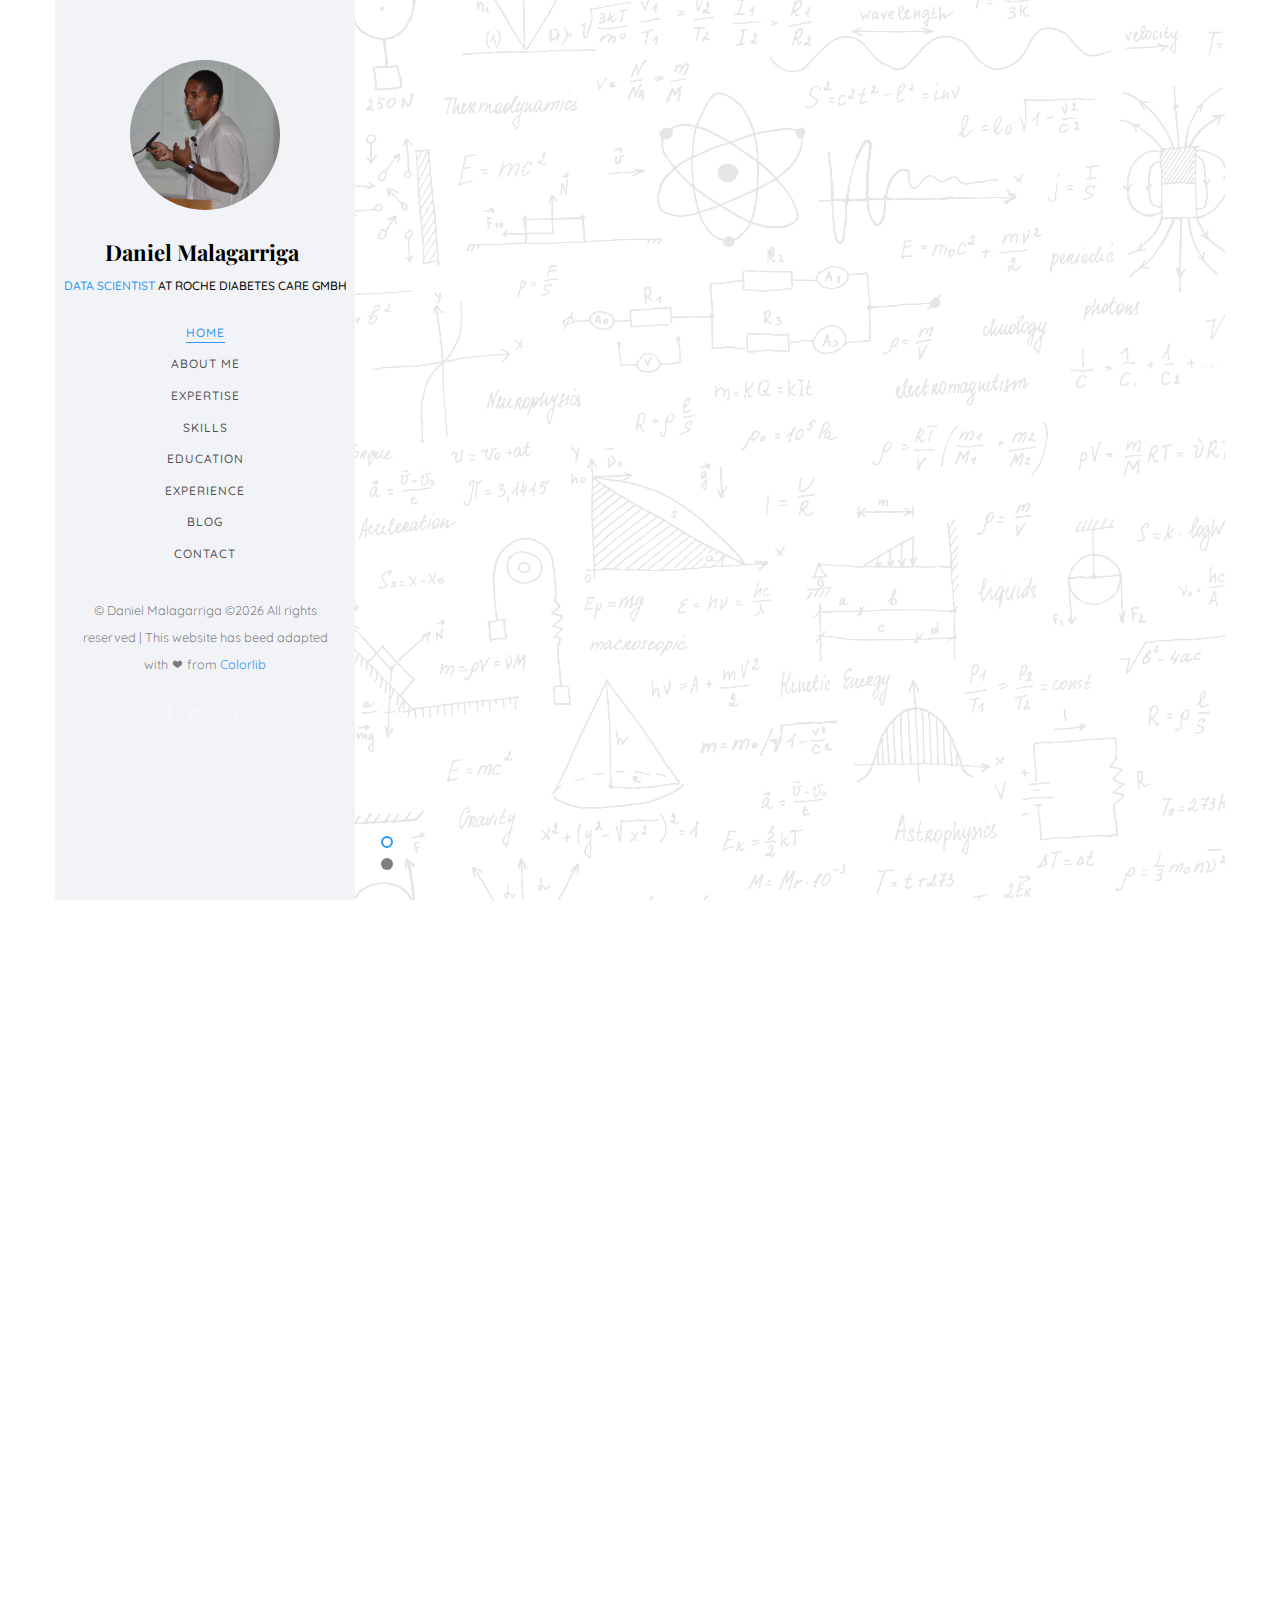
==== index.html @ f10dce26 "modified font size" ====
<!DOCTYPE HTML>
<html>
	<head>
	<meta charset="utf-8">
	<meta http-equiv="X-UA-Compatible" content="IE=edge">
	<title>Daniel Malagarriga's personal webpage</title>
	<meta name="viewport" content="width=device-width, initial-scale=1">
	<meta name="description" content="" />
	<meta name="keywords" content="" />
	<meta name="author" content="" />

  <!-- Facebook and Twitter integration -->
	<meta property="og:title" content=""/>
	<meta property="og:image" content=""/>
	<meta property="og:url" content=""/>
	<meta property="og:site_name" content=""/>
	<meta property="og:description" content=""/>
	<meta name="twitter:title" content="" />
	<meta name="twitter:image" content="" />
	<meta name="twitter:url" content="" />
	<meta name="twitter:card" content="" />

	<!-- Place favicon.ico and apple-touch-icon.png in the root directory -->
	<link rel="shortcut icon" href="favicon.ico">

	<link href="https://fonts.googleapis.com/css?family=Quicksand:300,400,500,700" rel="stylesheet">
	<link href="https://fonts.googleapis.com/css?family=Playfair+Display:400,400i,700" rel="stylesheet">
	
	<!-- Animate.css -->
	<link rel="stylesheet" href="css/animate.css">
	<!-- Icomoon Icon Fonts-->
	<link rel="stylesheet" href="css/icomoon.css">
	<!-- Bootstrap  -->
	<link rel="stylesheet" href="css/bootstrap.css">
	<!-- Flexslider  -->
	<link rel="stylesheet" href="css/flexslider.css">
	<!-- Flaticons  -->
	<link rel="stylesheet" href="fonts/flaticon/font/flaticon.css">
	<!-- Owl Carousel -->
	<link rel="stylesheet" href="css/owl.carousel.min.css">
	<link rel="stylesheet" href="css/owl.theme.default.min.css">
	<!-- Theme style  -->
	<link rel="stylesheet" href="css/style.css">

	<!-- Modernizr JS -->
	<script src="js/modernizr-2.6.2.min.js"></script>
	<!-- FOR IE9 below -->
	<!--[if lt IE 9]>
	<script src="js/respond.min.js"></script>
	<![endif]-->
	
	</head>
	<body>
	<div id="colorlib-page">
		<div class="container-wrap">
		<a href="#" class="js-colorlib-nav-toggle colorlib-nav-toggle" data-toggle="collapse" data-target="#navbar" aria-expanded="false" aria-controls="navbar"><i></i></a>
		<aside id="colorlib-aside" role="complementary" class="border js-fullheight">
			<div class="text-center">
				<div class="author-img" style="background-image: url(images/malagarriga3.jpeg);"></div>
				<h1 id="colorlib-logo"><a href="index.html">Daniel Malagarriga</a></h1>
				<span class="position"><a href="#">Data Scientist</a> at Roche Diabetes Care GmbH</span>
			</div>
			<nav id="colorlib-main-menu" role="navigation" class="navbar">
				<div id="navbar" class="collapse">
					<ul>
						<li class="active"><a href="#" data-nav-section="home">Home</a></li>
						<li><a href="#" data-nav-section="about">About me</a></li>
						<li><a href="#" data-nav-section="services">Expertise</a></li>
						<li><a href="#" data-nav-section="skills">Skills</a></li>
						<li><a href="#" data-nav-section="education">Education</a></li>
						<li><a href="#" data-nav-section="experience">Experience</a></li>
						<li><a href="#" data-nav-section="blog">Blog</a></li> 
						<li><a href="#" data-nav-section="contact">Contact</a></li>
					</ul>
				</div>
			</nav>

			<div class="colorlib-footer">
				<p><small>&copy; <!-- Link back to Colorlib can't be removed. Template is licensed under CC BY 3.0. -->
Daniel Malagarriga &copy;<script>document.write(new Date().getFullYear());</script> All rights reserved | This website has beed adapted with <i class="icon-heart" aria-hidden="true"></i> from <a href="https://colorlib.com" target="_blank">Colorlib</a>
<!-- Link back to Colorlib can't be removed. Template is licensed under CC BY 3.0.  </span> <span>Demo Images: <a href="https://unsplash.com/" target="_blank">Unsplash.com</a></span></small></p>-->
				<ul>
					<li><a href="#"><i class="icon-facebook2"></i></a></li>
					<li><a href="#"><i class="icon-twitter2"></i></a></li>
					<li><a href="#"><i class="icon-instagram"></i></a></li>
					<li><a href="#"><i class="icon-linkedin2"></i></a></li>
				</ul>
			</div>

		</aside>

		<div id="colorlib-main">
			<section id="colorlib-hero" class="js-fullheight" data-section="home">
				<div class="flexslider js-fullheight">
					<ul class="slides">
				   	<li style="background-image: url(images/background_formulas.png);">
				   		<div class="overlay"></div>
				   		<div class="container-fluid">
				   			<div class="row">
					   			<div class="col-md-6 col-md-offset-3 col-md-pull-3 col-sm-12 col-xs-12 js-fullheight slider-text">
					   				<div class="slider-text-inner js-fullheight">
					   					<div class="desc">
						   					<h1>Hi! <br>I'm Daniel Malagarriga</h1>
						   					<!-- <h2>100% html5 bootstrap templates Made by <a href="https://colorlib.com/" target="_blank">colorlib.com</a></h2> -->
											<!--	<p><a class="btn btn-primary btn-learn">Download CV <i class="icon-download4"></i></a></p> -->
											</div>
					   				</div>
					   			</div>
					   		</div>
				   		</div>
				   	</li>
				   	<li style="background-image: url(images/background_neural_network_2.png);">
				   		<div class="overlay"></div>
				   		<div class="container-fluid">
				   			<div class="row">
					   			<div class="col-md-6 col-md-offset-3 col-md-pull-3 col-sm-12 col-xs-12 js-fullheight slider-text">
					   				<div class="slider-text-inner">
					   					<div class="desc">
											   <h1>I am <br>a Data Scientist and Machine Learning researcher</h1>
												<!--<h2>100% html5 bootstrap templates Made by <a href="https://colorlib.com/" target="_blank">colorlib.com</a></h2> -->
												 <p><a class="btn btn-primary btn-learn" href="/cv/CV_Daniel_Malagarriga_11_2019.pdf" download> Download CV <i class="icon-download4"></i></a></p>
												<!-- <p><a class="btn btn-primary btn-learn">View Portfolio <i class="icon-briefcase3"></i></a></p> -->
											</div>
					   				</div>
					   			</div>
					   		</div>
				   		</div>
				   	</li>
				  	</ul>
			  	</div>
			</section>

			<section class="colorlib-about" data-section="about">
				<div class="colorlib-narrow-content">
					<div class="row">
						<div class="col-md-12">
							<div class="row row-bottom-padded-sm animate-box" data-animate-effect="fadeInLeft faster">
								<div class="col-md-12">
									<div class="about-desc">
										<span id ="about" name="about" class="heading-meta">About me</span>
										<h2 class="colorlib-heading">Who Am I?</h2>
										<p><strong>Hi!</strong> 
										<p>My primary interest lies at the cross-talk between computational neuroscience, artificial neural networks and machine learning.</p>
										<p>I am currently working as a Data Scientist at Roche Diabetes Care, where I design predictive analytics algorithms to anticipate the onset of diabetes related
										complications, such as chronic kidney disease, heart failure or diabetic rhetinopathy.
										
										<p>Before joining Roche I worked in the Artificial Intelligence lab in the research unit from Telefónica Innovation, called Alpha.
										There I developed algorithms for machine learning interpretability, with applications to image recognition, natural language processing or data mining.</p>
										<p>Prior to joining Telefónica, I was a member of the Neurophysics lab of Prof. Jordi Soriano in the physics department of the University of Barcelona.
										We conducted data analysis and modeling of neurodegenerative diseases, specifically the analysis of calcium fluorescence traces of induced Pluripotent Cells (iPSCs) 
										derived from patients suffering from Parkinson’s disease, and the simulation of the dynamics of pathologic neuronal cultures taking into account experimental evidence.</p>
									</div>
								</div>
							</div>
							<div class="row">
								<div class="col-md-3 animate-box" data-animate-effect="fadeInLeft faster">
									<div class="services color-1">
										<span class="icon2"><i class="icon-bulb"></i></span>
										<h3>Machine Learning</h3>
									</div>
								</div>
								<div class="col-md-3 animate-box" data-animate-effect="fadeInRight faster">
									<div class="services color-2">
										<span class="icon2"><i class="icon-eye"></i></span>
										<h3>Analytics</h3>
									</div>
								</div>
								<div class="col-md-3 animate-box" data-animate-effect="fadeInTop faster">
									<div class="services color-3">
										<span class="icon2"><i class="icon-data"></i></span>
										<h3>Big data</h3>
									</div>
								</div>
								<div class="col-md-3 animate-box" data-animate-effect="fadeInBottom faster">
									<div class="services color-4">
										<span class="icon2"><i class="icon-device-laptop"></i></span>
										<h3>Computer simulation</h3>
									</div>
								</div>
							</div>
					   <!-- <div class="row">
								<div class="col-md-12 animate-box" data-animate-effect="fadeInLeft">
									<div class="hire">
										<h2>I am happy to know you <br>that 300+ projects done sucessfully!</h2>
										<a href="#" class="btn-hire">Hire me</a>
									</div>
								</div>
							</div> -->
						</div>
					</div>
				</div>
			</section>


			
			<section class="colorlib-services" data-section="services">
				<div class="colorlib-narrow-content">
					<div class="row">
						<div class="col-md-6 col-md-offset-3 col-md-pull-3 animate-box" data-animate-effect="fadeInLeft faster">
							<span id="services" name="services" class="heading-meta" >What do I do?</span>
							<h2 class="colorlib-heading" >Here are some of my areas of expertise</h2>
						</div>
					</div>
					<div class="row row-pt-md">
						<div class="col-md-4 text-center animate-box">
							<div class="services color-1">
								<span class="icon">
									<i class="icon-calculator"></i>
								</span>
								<div class="desc">
									<h3>Maths</h3>
									<p>Strong math background thanks to my undergraduate and graduate studies in physics</p>
								</div>
							</div>
						</div>
						<div class="col-md-4 text-center animate-box">
							<div class="services color-2">
								<span class="icon">
									<i class="icon-bar-graph"></i>
								</span>
								<div class="desc">
									<h3>Physics</h3>
									<p>Strong physics background acquired during my undergraduate and graduate studies in physics</p>
								</div>
							</div>
						</div>
						<div class="col-md-4 text-center animate-box">
							<div class="services color-3">
								<span class="icon">
									<i class="icon-device-laptop"></i>
								</span>
								<div class="desc">
									<h3>Computer science and programming</h3>
									<p>Programming dexterity and knowledge of diverse programming languagues, ranging
										from Python to C/C++ through Javascript and Fortran.
									</p>
								</div>
							</div>
						</div>
						<div class="col-md-4 text-center animate-box">
							<div class="services color-4">
								<span class="icon">
									<i class="icon-layers2"></i>
								</span>
								<div class="desc">
									<h3>Complex systems</h3>
									<p>Background in complex systems thanks to the work conducted during PhD
										and early post-doc.
									</p>
								</div>
							</div>
						</div>
						<div class="col-md-4 text-center animate-box">
							<div class="services color-5">
								<span class="icon">
									<i class="icon-data"></i>
								</span>
								<div class="desc">
									<h3>Neuroscience</h3>
									<p>Advanced knowledge of neuroscience topics gained during my PhD studies </p>
								</div>
							</div>
						</div>
						<div class="col-md-4 text-center animate-box">
							<div class="services color-6">
								<span class="icon">
									<i class="icon-phone3"></i>
								</span>
								<div class="desc">
									<h3>Software development</h3>
									<p>Currently involved in software development at my company for product delivery</p>
								</div>
							</div>
						</div>
					</div>
				</div>
			</section>
			
			<!-- <div id="colorlib-counter" class="colorlib-counters" style="background-image: url(images/cover_bg_1.jpg);" data-stellar-background-ratio="0.5">
				<div class="overlay"></div>
				<div class="colorlib-narrow-content">
					<div class="row">
					</div>
					<div class="row">
						<div class="col-md-3 text-center animate-box">
							<span class="colorlib-counter js-counter" data-from="0" data-to="309" data-speed="5000" data-refresh-interval="50"></span>
							<span class="colorlib-counter-label">Cups of coffee</span>
						</div>
						<div class="col-md-3 text-center animate-box">
							<span class="colorlib-counter js-counter" data-from="0" data-to="356" data-speed="5000" data-refresh-interval="50"></span>
							<span class="colorlib-counter-label">Projects</span>
						</div>
						<div class="col-md-3 text-center animate-box">
							<span class="colorlib-counter js-counter" data-from="0" data-to="30" data-speed="5000" data-refresh-interval="50"></span>
							<span class="colorlib-counter-label">Clients</span>
						</div>
						<div class="col-md-3 text-center animate-box">
							<span class="colorlib-counter js-counter" data-from="0" data-to="10" data-speed="5000" data-refresh-interval="50"></span>
							<span class="colorlib-counter-label">Partners</span>
						</div>
					</div>
				</div>
			</div> -->

			<section class="colorlib-skills" data-section="skills">
				<div class="colorlib-narrow-content">
					<div class="row">
						<div class="col-md-6 col-md-offset-3 col-md-pull-3 animate-box" data-animate-effect="fadeInLeft">
							<span id="skills" name="skills" class="heading-meta">My Specialty</span>
							<h2 class="colorlib-heading animate-box">My Skills</h2>
						</div>
					</div>
					<div class="row">
						<div class="col-md-12 animate-box" data-animate-effect="fadeInLeft">
							<p>Here you can find a brief self-assessment of skills quality and strength. 
								Please note this has not been scientifically proven!</p>
						</div>
						<div class="col-md-6 animate-box" data-animate-effect="fadeInLeft">
							<p padding: 0 7em 2em 0><strong>Programing skills</strong></p>
							<div class="progress-wrap">
								<h3>Python</h3>
								<div class="progress">
								 	<div class="progress-bar color-1" role="progressbar" aria-valuenow="90"
								  	aria-valuemin="0" aria-valuemax="100" style="width:90%">
								    <span>90%</span>
								  	</div>
								</div>
							</div>
						</div>
						<p padding: 0 7em 2em 0><strong>Soft skills</strong></p>
						<div class="col-md-6 animate-box" data-animate-effect="fadeInRight">
							<div class="progress-wrap">
								<h3>Organizational skills</h3>
								<div class="progress">
								 	<div class="progress-bar color-2" role="progressbar" aria-valuenow="95"
								  	aria-valuemin="0" aria-valuemax="100" style="width:95%">
								    <span>95%</span>
								  	</div>
								</div>
							</div>
						</div>
						<div class="col-md-6 animate-box" data-animate-effect="fadeInLeft">
							<div class="progress-wrap">
								<h3>UNIX</h3>
								<div class="progress">
								 	<div class="progress-bar color-3" role="progressbar" aria-valuenow="85"
								  	aria-valuemin="0" aria-valuemax="100" style="width:85%">
								    <span>85%</span>
								  	</div>
								</div>
							</div>
						</div>
						
						<div class="col-md-6 animate-box" data-animate-effect="fadeInRight">
							<div class="progress-wrap">
								<h3>Communication skills</h3>
								<div class="progress">
								 	<div class="progress-bar color-4" role="progressbar" aria-valuenow="90"
								  	aria-valuemin="0" aria-valuemax="100" style="width:90%">
								    <span>90%</span>
								  	</div>
								</div>
							</div>
						</div>
						<div class="col-md-6 animate-box" data-animate-effect="fadeInLeft">
							<div class="progress-wrap">
								<h3>C/C++</h3>
								<div class="progress">
								 	<div class="progress-bar color-5" role="progressbar" aria-valuenow="70"
								  	aria-valuemin="0" aria-valuemax="100" style="width:70%">
								    <span>70%</span>
								  	</div>
								</div>
							</div>
						</div>
						<div class="col-md-6 animate-box" data-animate-effect="fadeInRight">
							<div class="progress-wrap">
								<h3>Creative thinking</h3>
								<div class="progress">
								 	<div class="progress-bar color-6" role="progressbar" aria-valuenow="80"
								  	aria-valuemin="0" aria-valuemax="100" style="width:80%">
								    <span>80%</span>
								  	</div>
								</div>
							</div>
						</div>
						<div class="col-md-6 animate-box" data-animate-effect="fadeInLeft">
								<div class="progress-wrap">
									<h3>HTML/CSS</h3>
									<div class="progress">
										 <div class="progress-bar color-7" role="progressbar" aria-valuenow="50"
										  aria-valuemin="0" aria-valuemax="100" style="width:50%">
										<span>50%</span>
										</div>
									</div>
								</div>
						</div>
						<div class="col-md-6 animate-box" data-animate-effect="fadeInRight">
								<div class="progress-wrap">
									<h3>Teamwork</h3>
									<div class="progress">
										 <div class="progress-bar color-8" role="progressbar" aria-valuenow="80"
										  aria-valuemin="0" aria-valuemax="100" style="width:80%">
										<span>80%</span>
										  </div>
									</div>
								</div>
						</div>
					</div>
				</div>
			</section>

			<section class="colorlib-education" data-section="education">
				<div class="colorlib-narrow-content">
					<div class="row">
						<div class="col-md-6 col-md-offset-3 col-md-pull-3 animate-box" data-animate-effect="fadeInLeft">
							<span id="education" name="education" class="heading-meta">Education</span>
							<h2 class="colorlib-heading animate-box">Education</h2>
						</div>
					</div>
					<div class="row">
						<div class="col-md-12 animate-box" data-animate-effect="fadeInLeft">
							<div class="fancy-collapse-panel">
								<div class="panel-group" id="accordion" role="tablist" aria-multiselectable="true">
									<div class="panel panel-default">
									    <div class="panel-heading" role="tab" id="headingOne">
									        <h4 class="panel-title">
									            <a data-toggle="collapse" data-parent="#accordion" href="#collapseOne" aria-expanded="true" aria-controls="collapseOne">PhD in Computational and Applied Physics (2017, UPC)
									            </a>
									        </h4>
									    </div>
									    <div id="collapseOne" class="panel-collapse collapse in" role="tabpanel" aria-labelledby="headingOne">
									         <div class="panel-body">
									            <div class="row">
										      		<div class="col-md-6">
										      			<p>Degree obtained from the <em>Universitat Politècnica de Catalunya.BarcelonaTech.</em> Specialised in computational neuroscience, neural networks, network science and complex systems. Studied the computational
															properties of collective neuronal oscillations emerging from large scale neuronal networks at different scales.
														  </p>
										      		</div>
										      		<div class="col-md-6">
										      			<p>Used several computational techniques and programming languages. Conducted large scale simulations using
															  <strong>Fortran</strong> and <strong>C/C++</strong>, and the analysis of large amounts of resulting data.
														</p>
										      		</div>
										      	</div>
									         </div>
									    </div>
									</div>
									<div class="panel panel-default">
									    <div class="panel-heading" role="tab" id="headingTwo">
									        <h4 class="panel-title">
									            <a class="collapsed" data-toggle="collapse" data-parent="#accordion" href="#collapseTwo" aria-expanded="false" aria-controls="collapseTwo">MSc in Secondary school teaching (2017, VIU)
									            </a>
									        </h4>
									    </div>
									    <div id="collapseTwo" class="panel-collapse collapse" role="tabpanel" aria-labelledby="headingTwo">
									        <div class="panel-body">
												<p>Degree obtained from the <em>Valencia International University.</em> Specialised in secondary school teaching (physics and chemistry). Practical sessions in a secondary school, teaching physics, maths and chemistry to students with ages comprised
													between 12 to 18 years old.
												</p>
									            <!-- <p>Far far away, behind the word <strong>mountains</strong>, far from the countries Vokalia and Consonantia, there live the blind texts. Separated they live in Bookmarksgrove right at the coast of the Semantics, a large language ocean.</p>
													<ul>
														<li>Separated they live in Bookmarksgrove right</li>
														<li>Separated they live in Bookmarksgrove right</li>
													</ul>-->
									        </div>
									    </div>
									</div>
									<div class="panel panel-default">
									    <div class="panel-heading" role="tab" id="headingThree">
									        <h4 class="panel-title">
									            <a class="collapsed" data-toggle="collapse" data-parent="#accordion" href="#collapseThree" aria-expanded="false" aria-controls="collapseThree">MSc in Biophysics (2011, UB)
									            </a>
									        </h4>
									    </div>
									    <div id="collapseThree" class="panel-collapse collapse" role="tabpanel" aria-labelledby="headingThree">
									        <div class="panel-body">
												<p>Degree obtained from the <em>Universitat de Barcelona.</em> Specialised in computational neuroscience and computer simulations.
												Conducted experiments in the laboratory of Prof. Jordi Soriano on neuronal cultures grown from rat embryos. Studied the effects of 
											electrical stimulation on the patterns of activation of the cultured neuronal networks.</p>	
									        </div>
									    </div>
									</div>
									<!--<div class="panel panel-default">
									    <div class="panel-heading" role="tab" id="headingFive">
									        <h4 class="panel-title">
									            <a class="collapsed" data-toggle="collapse" data-parent="#accordion" href="#collapseFive" aria-expanded="false" aria-controls="collapseFive">High School Secondary Education
									            </a>
									        </h4>
									    </div>
									    <div id="collapseFive" class="panel-collapse collapse" role="tabpanel" aria-labelledby="headingFive">
									        <div class="panel-body">
									            <p>Far far away, behind the word <strong>mountains</strong>, far from the countries Vokalia and Consonantia, there live the blind texts. Separated they live in Bookmarksgrove right at the coast of the Semantics, a large language ocean.</p>	
									        </div>
									    </div>
									</div> -->
									<div class="panel panel-default">
									    <div class="panel-heading" role="tab" id="headingFour">
									        <h4 class="panel-title">
									            <a class="collapsed" data-toggle="collapse" data-parent="#accordion" href="#collapseFour" aria-expanded="false" aria-controls="collapseFour">BSc in Physics (2010, UAB)
									            </a>
									        </h4>
									    </div>
									    <div id="collapseFour" class="panel-collapse collapse" role="tabpanel" aria-labelledby="headingFour">
									        <div class="panel-body">
												<p>Degree obtained from the <em>Universitat Autònoma de Barcelona.</em> Specialised in theoretical physics (quantum physics and biophysics). Bachelor's thesis on the role of 
												astrocytes and myelin on the signal transmission properties along the axons of cortical neurons.</p>	
									        </div>
									    </div>
									</div>

								
								</div>
							</div>
						</div>
					</div>
				</div>
			</section>

			<section class="colorlib-experience" data-section="experience">
				<div class="colorlib-narrow-content">
					<div class="row">
						<div class="col-md-6 col-md-offset-3 col-md-pull-3 animate-box" data-animate-effect="fadeInLeft faster">
							<span id="experience" name="experience" class="heading-meta">Experience</span>
							<h2 class="colorlib-heading animate-box">Work Experience</h2>
						</div>
					</div>
					<div class="row">
						<div class="col-md-12">
				         <div class="timeline-centered">

							<article class="timeline-entry animate-box" data-animate-effect="fadeInLeft faster">
					            <div class="timeline-entry-inner">

					               <div class="timeline-icon color-4">
					                  <i class="icon-pen2"></i>
					               </div>
								   
					               <div class="timeline-label">
									<h2><a href="#">Data Scientist</a> <span>2020-Now</span></h2>
									<p>Implementation of predictive analytics algorithms as a tool for prognosis of diabetes related complications<b>Tools used</b>; Python: Keras, Tensorflow, sklearn, Numpy, scipy, Pandas, Flask. AWS. Git.</p>
								 </div>
					            </div>
					         </article>

					         <article class="timeline-entry animate-box" data-animate-effect="fadeInLeft faster">
					            <div class="timeline-entry-inner">

					               <div class="timeline-icon color-1">
					                  <i class="icon-pen2"></i>
					               </div>
								   
					               <div class="timeline-label">
					                  <h2><a href="#">Machine learning researcher</a> <span>2018-2020</span></h2>
					                  <p>Research on machine learning interpretability applied to computer vision, NLP and tabular data. Development of interpretable recommender sys- tems based on matrix factorization. 
										  Data analysis and visualization through the creation of interactive dashboards. <b>Tools used</b>; Python: Pytorch, Tensorflow, sklearn, Numpy, scipy, Pandas, Flask. AWS. Spark. Git.</p>
					               </div>
					            </div>
					         </article>


					         <article class="timeline-entry animate-box" data-animate-effect="fadeInRight faster">
					            <div class="timeline-entry-inner">
					               <div class="timeline-icon color-2">
					                  <i class="icon-pen2"></i>
					               </div>
					               <div class="timeline-label">
					               	<h2><a href="#">PostDoc at the University of Barcelona (Barcelona)</a> <span>2017-2018</span></h2>
					                  <p>Data analysis of the activity of induced Pluripotent Stem Cells (iPSC) de- rived from Parkinson’s disease affected patients. Large scale simulations of neuronal networks.
											<b>Tools used</b>; Matlab, Python (sklearn, Numpy, scipy, Pandas), UNIX (Bash), C/C++.</p>
					               </div>
					            </div>
					         </article>

					         <article class="timeline-entry animate-box" data-animate-effect="fadeInLeft faster">
					            <div class="timeline-entry-inner">
					               <div class="timeline-icon color-3">
					                  <i class="icon-pen2"></i>
					               </div>
					               <div class="timeline-label">
					               	<h2><a href="#">PostDoc at the Center for Genomic Regulation (PRBB, Barcelona)</a> <span>2016-2017</span></h2>
					                  <p>Agent-based modelling of Drosophila larvae chemotaxis. Data analysis or larval chemotaxis. Simulations of larval behaviour. 
										  Robotics (kilobots) and swarm behaviour (in collab. w. Dr. James Sharpe’s lab at CRG). <b>Tools used</b>; Matlab, Python (Numpy, scipy,).
										</p>
					               </div>
					            </div>
					         </article>

					         <article class="timeline-entry animate-box" data-animate-effect="fadeInTop faster">
					            <div class="timeline-entry-inner">
					               <div class="timeline-icon color-4">
					                  <i class="icon-pen2"></i>
					               </div>
					               <div class="timeline-label">
					               	<h2><a href="#">Physics Lecturer</a> <span>2011-2015</span></h2>
					                  <p>Organization of the physics laboratory lectures for undergraduate students in Industrial and Aerospace engineering. Problem solving instruction. Exam surveillance and correction.</p>
					               </div>
					            </div>
					         </article>
							<!--
					         <article class="timeline-entry animate-box" data-animate-effect="fadeInLeft">
					            <div class="timeline-entry-inner">
					               <div class="timeline-icon color-5">
					                  <i class="icon-pen2"></i>
					               </div>
					               <div class="timeline-label">
					               	<h2><a href="#">UI/UX Designer at Envato</a> <span>2017-2018</span></h2>
					                  <p>Even the all-powerful Pointing has no control about the blind texts it is an almost unorthographic life One day however a small line of blind text by the name of Lorem Ipsum decided to leave for the far World of Grammar.</p>
					               </div>
					            </div>
					         </article>
							-->
					         <article class="timeline-entry begin animate-box" data-animate-effect="fadeInBottom faster">
					            <div class="timeline-entry-inner">
					               <div class="timeline-icon color-none">
					               </div>
					            </div>
					         </article>
					      </div>
					   </div>
				   </div>
				</div>
			</section>
			<!--
			<section class="colorlib-work" data-section="work">
				<div class="colorlib-narrow-content">
					<div class="row">
						<div class="col-md-6 col-md-offset-3 col-md-pull-3 animate-box" data-animate-effect="fadeInLeft">
							<span class="heading-meta">My Work</span>
							<h2 class="colorlib-heading animate-box">Recent Work</h2>
						</div>
					</div>
					<div class="row row-bottom-padded-sm animate-box" data-animate-effect="fadeInLeft">
						<div class="col-md-12">
							<p class="work-menu"><span><a href="#" class="active">Graphic Design</a></span> <span><a href="#">Web Design</a></span> <span><a href="#">Software</a></span> <span><a href="#">Apps</a></span></p>
						</div>
					</div>
					<div class="row">
						<div class="col-md-6 animate-box" data-animate-effect="fadeInLeft">
							<div class="project" style="background-image: url(images/img-1.jpg);">
								<div class="desc">
									<div class="con">
										<h3><a href="work.html">Work 01</a></h3>
										<span>Website</span>
										<p class="icon">
											<span><a href="#"><i class="icon-share3"></i></a></span>
											<span><a href="#"><i class="icon-eye"></i> 100</a></span>
											<span><a href="#"><i class="icon-heart"></i> 49</a></span>
										</p>
									</div>
								</div>
							</div>
						</div>
						<div class="col-md-6 animate-box" data-animate-effect="fadeInRight">
							<div class="project" style="background-image: url(images/img-2.jpg);">
								<div class="desc">
									<div class="con">
										<h3><a href="work.html">Work 02</a></h3>
										<span>Animation</span>
										<p class="icon">
											<span><a href="#"><i class="icon-share3"></i></a></span>
											<span><a href="#"><i class="icon-eye"></i> 100</a></span>
											<span><a href="#"><i class="icon-heart"></i> 49</a></span>
										</p>
									</div>
								</div>
							</div>
						</div>
						<div class="col-md-6 animate-box" data-animate-effect="fadeInTop">
							<div class="project" style="background-image: url(images/img-3.jpg);">
								<div class="desc">
									<div class="con">
										<h3><a href="work.html">Work 03</a></h3>
										<span>Illustration</span>
										<p class="icon">
											<span><a href="#"><i class="icon-share3"></i></a></span>
											<span><a href="#"><i class="icon-eye"></i> 100</a></span>
											<span><a href="#"><i class="icon-heart"></i> 49</a></span>
										</p>
									</div>
								</div>
							</div>
						</div>
						<div class="col-md-6 animate-box" data-animate-effect="fadeInBottom">
							<div class="project" style="background-image: url(images/img-4.jpg);">
								<div class="desc">
									<div class="con">
										<h3><a href="work.html">Work 04</a></h3>
										<span>Application</span>
										<p class="icon">
											<span><a href="#"><i class="icon-share3"></i></a></span>
											<span><a href="#"><i class="icon-eye"></i> 100</a></span>
											<span><a href="#"><i class="icon-heart"></i> 49</a></span>
										</p>
									</div>
								</div>
							</div>
						</div>
						<div class="col-md-6 animate-box" data-animate-effect="fadeInLeft">
							<div class="project" style="background-image: url(images/img-5.jpg);">
								<div class="desc">
									<div class="con">
										<h3><a href="work.html">Work 05</a></h3>
										<span>Graphic, Logo</span>
										<p class="icon">
											<span><a href="#"><i class="icon-share3"></i></a></span>
											<span><a href="#"><i class="icon-eye"></i> 100</a></span>
											<span><a href="#"><i class="icon-heart"></i> 49</a></span>
										</p>
									</div>
								</div>
							</div>
						</div>
						<div class="col-md-6 animate-box" data-animate-effect="fadeInRight">
							<div class="project" style="background-image: url(images/img-6.jpg);">
								<div class="desc">
									<div class="con">
										<h3><a href="work.html">Work 06</a></h3>
										<span>Web Design</span>
										<p class="icon">
											<span><a href="#"><i class="icon-share3"></i></a></span>
											<span><a href="#"><i class="icon-eye"></i> 100</a></span>
											<span><a href="#"><i class="icon-heart"></i> 49</a></span>
										</p>
									</div>
								</div>
							</div>
						</div>
					</div>
					<div class="row">
						<div class="col-md-12 animate-box">
							<p><a href="#" class="btn btn-primary btn-lg btn-load-more">Load more <i class="icon-reload"></i></a></p>
						</div>
					</div>
				</div>
			</section>
			-->
			
			<section class="colorlib-blog" data-section="blog">
				<div class="colorlib-narrow-content">
					<div class="row">
						<div class="col-md-6 col-md-offset-3 col-md-pull-3 animate-box" data-animate-effect="fadeInLeft faster">
							<span id="blog" name="blog" class="heading-meta">Read</span>
							<h2 class="colorlib-heading">Recent Blog</h2>
						</div>
					</div>
			
					<div class="row">
						<div class="col-md-4 col-sm-6 animate-box" data-animate-effect="fadeInLeft faster">
							<div class="blog-entry">
								<a href="blogs/blog.html" class="blog-img"><img src="images/blog-1.jpg" class="img-responsive" alt="HTML5 Bootstrap Template by colorlib.com"></a>
								<div class="desc">
									<span><small>January 15, 2021 </small> | <small> Machine Learning </small> | <small> <i class="icon-bubble3"></i> 4</small></span>
									<h3><a href="blogs/blog.html">Machine Learning Part 1: What Is Machine Learing?</a></h3>
									<p>In this short note I try to explain what Machine Learning is and what are the most important types of it.</p>
								</div>
							</div>
						</div>
					</div>
				</section>
				<!--
						<div class="col-md-4 col-sm-6 animate-box" data-animate-effect="fadeInRight">
							<div class="blog-entry">
								<a href="blog.html" class="blog-img"><img src="images/blog-2.jpg" class="img-responsive" alt="HTML5 Bootstrap Template by colorlib.com"></a>
								<div class="desc">
									<span><small>April 14, 2018 </small> | <small> Web Design </small> | <small> <i class="icon-bubble3"></i> 4</small></span>
									<h3><a href="blog.html">Wordpress for a Beginner</a></h3>
									<p>Separated they live in Bookmarksgrove right at the coast of the Semantics, a large language ocean.</p>
								</div>
							</div>
						</div>
						<div class="col-md-4 col-sm-6 animate-box" data-animate-effect="fadeInLeft">
							<div class="blog-entry">
								<a href="blog.html" class="blog-img"><img src="images/blog-3.jpg" class="img-responsive" alt="HTML5 Bootstrap Template by colorlib.com"></a>
								<div class="desc">
									<span><small>April 14, 2018 </small> | <small> Inspiration </small> | <small> <i class="icon-bubble3"></i> 4</small></span>
									<h3><a href="blog.html">Make website from scratch</a></h3>
									<p>Separated they live in Bookmarksgrove right at the coast of the Semantics, a large language ocean.</p>
								</div>
							</div>
						</div>
					</div>
					<div class="row">
						<div class="col-md-12 animate-box">
							<p><a href="#" class="btn btn-primary btn-lg btn-load-more">Load more <i class="icon-reload"></i></a></p>
						</div>
					</div>
				</div>
			</section>
			-->
			<section class="colorlib-contact" data-section="contact">
				<div class="colorlib-narrow-content">
					<div class="row">
						<div class="col-md-6 col-md-offset-3 col-md-pull-3 animate-box" data-animate-effect="fadeInLeft faster">
							<span id="contact" name="contact" class="heading-meta">Get in Touch</span>
							<h2 class="colorlib-heading">Contact</h2>
						</div>
					</div>
					<div class="row">
						<div class="col-md-5">
							<div class="colorlib-feature colorlib-feature-sm animate-box" data-animate-effect="fadeInLeft faster">
								<div class="colorlib-icon">
									<i class="icon-globe-outline"></i>
								</div>
								<div class="colorlib-text">
									<p><a href="mailto: daniel.malagarriga@upc.edu">daniel.malagarriga@upc.edu</a></p>
								</div>
							</div>

							<div class="colorlib-feature colorlib-feature-sm animate-box" data-animate-effect="fadeInLeft faster">
								<div class="colorlib-icon">
									<i class="icon-map"></i>
								</div>
								<div class="colorlib-text">
									<p>Pl. Ernest Lluch i Martin, 12th Floor, 08019 Barcelona, Spain</p>
									
								</div>
							</div>

							<div class="colorlib-feature colorlib-feature-sm animate-box" data-animate-effect="fadeInLeft faster">
								<div class="colorlib-icon">
									<i class="icon-phone"></i>
								</div>
								<div class="colorlib-text">
									<p><a href="tel://">+34 676 27 42 58</a></p>
								</div>
							</div>
						</div>
						<!--
						<div class="col-md-7 col-md-push-1">
							<div class="row">
								<div class="col-md-10 col-md-offset-1 col-md-pull-1 animate-box" data-animate-effect="fadeInRight">
									<form action="/my-handling-form-page" method="post">
										<div class="form-group">
											<input type="text" class="form-control" placeholder="Name">
										</div>
										<div class="form-group">
											<input type="text" class="form-control" placeholder="Email">
										</div>
										<div class="form-group">
											<input type="text" class="form-control" placeholder="Subject">
										</div>
										<div class="form-group">
											<textarea name="" id="message" cols="30" rows="7" class="form-control" placeholder="Message"></textarea>
										</div>
										<div class="form-group">
											<input type="submit" class="btn btn-primary btn-send-message" value="Send Message">
										</div>
									</form>
								</div>
								
							</div>
						</div>-->
					</div>
				</div>
			</section>

		</div><!-- end:colorlib-main -->
	</div><!-- end:container-wrap -->
	</div><!-- end:colorlib-page -->

	<!-- jQuery -->
	<script src="js/jquery.min.js"></script>
	<!-- jQuery Easing -->
	<script src="js/jquery.easing.1.3.js"></script>
	<!-- Bootstrap -->
	<script src="js/bootstrap.min.js"></script>
	<!-- Waypoints -->
	<script src="js/jquery.waypoints.min.js"></script>
	<!-- Flexslider -->
	<script src="js/jquery.flexslider-min.js"></script>
	<!-- Owl carousel -->
	<script src="js/owl.carousel.min.js"></script>
	<!-- Counters -->
	<script src="js/jquery.countTo.js"></script>
	
	
	<!-- MAIN JS -->
	<script src="js/main.js"></script>

	</body>
</html>
---- css/icomoon.css ----
@font-face {
  font-family: 'icomoon';
  src:  url('fonts/icomoon.eot?6py85u');
  src:  url('fonts/icomoon.eot?6py85u#iefix') format('embedded-opentype'),
    url('fonts/icomoon.ttf?6py85u') format('truetype'),
    url('fonts/icomoon.woff?6py85u') format('woff'),
    url('fonts/icomoon.svg?6py85u#icomoon') format('svg');
  font-weight: normal;
  font-style: normal;
}

[class^="icon-"], [class*=" icon-"] {
  /* use !important to prevent issues with browser extensions that change fonts */
  font-family: 'icomoon' !important;
  speak: none;
  font-style: normal;
  font-weight: normal;
  font-variant: normal;
  text-transform: none;
  line-height: 1;

  /* Better Font Rendering =========== */
  -webkit-font-smoothing: antialiased;
  -moz-osx-font-smoothing: grayscale;
}

.icon-times:before {
  content: "\e930";
}
.icon-tick:before {
  content: "\e931";
}
.icon-plus:before {
  content: "\e932";
}
.icon-minus:before {
  content: "\e933";
}
.icon-equals:before {
  content: "\e934";
}
.icon-divide:before {
  content: "\e935";
}
.icon-chevron-right:before {
  content: "\e936";
}
.icon-chevron-left:before {
  content: "\e937";
}
.icon-arrow-right-thick:before {
  content: "\e938";
}
.icon-arrow-left-thick:before {
  content: "\e939";
}
.icon-th-small:before {
  content: "\e93a";
}
.icon-th-menu:before {
  content: "\e93b";
}
.icon-th-list:before {
  content: "\e93c";
}
.icon-th-large:before {
  content: "\e93d";
}
.icon-home:before {
  content: "\e93e";
}
.icon-arrow-forward:before {
  content: "\e93f";
}
.icon-arrow-back:before {
  content: "\e940";
}
.icon-rss:before {
  content: "\e941";
}
.icon-location:before {
  content: "\e942";
}
.icon-link:before {
  content: "\e943";
}
.icon-image:before {
  content: "\e944";
}
.icon-arrow-up-thick:before {
  content: "\e945";
}
.icon-arrow-down-thick:before {
  content: "\e946";
}
.icon-starburst:before {
  content: "\e947";
}
.icon-starburst-outline:before {
  content: "\e948";
}
.icon-star3:before {
  content: "\e949";
}
.icon-flow-children:before {
  content: "\e94a";
}
.icon-export:before {
  content: "\e94b";
}
.icon-delete2:before {
  content: "\e94c";
}
.icon-delete-outline:before {
  content: "\e94d";
}
.icon-cloud-storage:before {
  content: "\e94e";
}
.icon-wi-fi:before {
  content: "\e94f";
}
.icon-heart:before {
  content: "\e950";
}
.icon-flash:before {
  content: "\e951";
}
.icon-cancel:before {
  content: "\e952";
}
.icon-backspace:before {
  content: "\e953";
}
.icon-attachment:before {
  content: "\e954";
}
.icon-arrow-move:before {
  content: "\e955";
}
.icon-warning:before {
  content: "\e956";
}
.icon-user:before {
  content: "\e957";
}
.icon-radar:before {
  content: "\e958";
}
.icon-lock-open:before {
  content: "\e959";
}
.icon-lock-closed:before {
  content: "\e95a";
}
.icon-location-arrow:before {
  content: "\e95b";
}
.icon-info:before {
  content: "\e95c";
}
.icon-user-delete:before {
  content: "\e95d";
}
.icon-user-add:before {
  content: "\e95e";
}
.icon-media-pause:before {
  content: "\e95f";
}
.icon-group:before {
  content: "\e960";
}
.icon-chart-pie:before {
  content: "\e961";
}
.icon-chart-line:before {
  content: "\e962";
}
.icon-chart-bar:before {
  content: "\e963";
}
.icon-chart-area:before {
  content: "\e964";
}
.icon-video:before {
  content: "\e965";
}
.icon-point-of-interest:before {
  content: "\e966";
}
.icon-infinity:before {
  content: "\e967";
}
.icon-globe:before {
  content: "\e968";
}
.icon-eye:before {
  content: "\e969";
}
.icon-cog:before {
  content: "\e96a";
}
.icon-camera:before {
  content: "\e96b";
}
.icon-upload:before {
  content: "\e96c";
}
.icon-scissors:before {
  content: "\e96d";
}
.icon-refresh:before {
  content: "\e96e";
}
.icon-pin:before {
  content: "\e96f";
}
.icon-key:before {
  content: "\e970";
}
.icon-info-large:before {
  content: "\e971";
}
.icon-eject:before {
  content: "\e972";
}
.icon-download:before {
  content: "\e973";
}
.icon-zoom:before {
  content: "\e974";
}
.icon-zoom-out:before {
  content: "\e975";
}
.icon-zoom-in:before {
  content: "\e976";
}
.icon-sort-numerically:before {
  content: "\e977";
}
.icon-sort-alphabetically:before {
  content: "\e978";
}
.icon-input-checked:before {
  content: "\e979";
}
.icon-calender:before {
  content: "\e97a";
}
.icon-world2:before {
  content: "\e97b";
}
.icon-notes:before {
  content: "\e97c";
}
.icon-code:before {
  content: "\e97d";
}
.icon-arrow-sync:before {
  content: "\e97e";
}
.icon-arrow-shuffle:before {
  content: "\e97f";
}
.icon-arrow-repeat:before {
  content: "\e980";
}
.icon-arrow-minimise:before {
  content: "\e981";
}
.icon-arrow-maximise:before {
  content: "\e982";
}
.icon-arrow-loop:before {
  content: "\e983";
}
.icon-anchor:before {
  content: "\e984";
}
.icon-spanner:before {
  content: "\e985";
}
.icon-puzzle:before {
  content: "\e986";
}
.icon-power:before {
  content: "\e987";
}
.icon-plane:before {
  content: "\e988";
}
.icon-pi:before {
  content: "\e989";
}
.icon-phone:before {
  content: "\e98a";
}
.icon-microphone2:before {
  content: "\e98b";
}
.icon-media-rewind:before {
  content: "\e98c";
}
.icon-flag:before {
  content: "\e98d";
}
.icon-adjust-brightness:before {
  content: "\e98e";
}
.icon-waves:before {
  content: "\e98f";
}
.icon-social-twitter:before {
  content: "\e990";
}
.icon-social-facebook:before {
  content: "\e991";
}
.icon-social-dribbble:before {
  content: "\e992";
}
.icon-media-stop:before {
  content: "\e993";
}
.icon-media-record:before {
  content: "\e994";
}
.icon-media-play:before {
  content: "\e995";
}
.icon-media-fast-forward:before {
  content: "\e996";
}
.icon-media-eject:before {
  content: "\e997";
}
.icon-social-vimeo:before {
  content: "\e998";
}
.icon-social-tumbler:before {
  content: "\e999";
}
.icon-social-skype:before {
  content: "\e99a";
}
.icon-social-pinterest:before {
  content: "\e99b";
}
.icon-social-linkedin:before {
  content: "\e99c";
}
.icon-social-last-fm:before {
  content: "\e99d";
}
.icon-social-github:before {
  content: "\e99e";
}
.icon-social-flickr:before {
  content: "\e99f";
}
.icon-at:before {
  content: "\e9a0";
}
.icon-times-outline:before {
  content: "\e9a1";
}
.icon-plus-outline:before {
  content: "\e9a2";
}
.icon-minus-outline:before {
  content: "\e9a3";
}
.icon-tick-outline:before {
  content: "\e9a4";
}
.icon-th-large-outline:before {
  content: "\e9a5";
}
.icon-equals-outline:before {
  content: "\e9a6";
}
.icon-divide-outline:before {
  content: "\e9a7";
}
.icon-chevron-right-outline:before {
  content: "\e9a8";
}
.icon-chevron-left-outline:before {
  content: "\e9a9";
}
.icon-arrow-right-outline:before {
  content: "\e9aa";
}
.icon-arrow-left-outline:before {
  content: "\e9ab";
}
.icon-th-small-outline:before {
  content: "\e9ac";
}
.icon-th-menu-outline:before {
  content: "\e9ad";
}
.icon-th-list-outline:before {
  content: "\e9ae";
}
.icon-news2:before {
  content: "\e9b1";
}
.icon-home-outline:before {
  content: "\e9b2";
}
.icon-arrow-up-outline:before {
  content: "\e9b3";
}
.icon-arrow-forward-outline:before {
  content: "\e9b4";
}
.icon-arrow-down-outline:before {
  content: "\e9b5";
}
.icon-arrow-back-outline:before {
  content: "\e9b6";
}
.icon-trash3:before {
  content: "\e9b7";
}
.icon-rss-outline:before {
  content: "\e9b8";
}
.icon-message:before {
  content: "\e9b9";
}
.icon-location-outline:before {
  content: "\e9ba";
}
.icon-link-outline:before {
  content: "\e9bb";
}
.icon-image-outline:before {
  content: "\e9bc";
}
.icon-export-outline:before {
  content: "\e9bd";
}
.icon-cross:before {
  content: "\e9be";
}
.icon-wi-fi-outline:before {
  content: "\e9bf";
}
.icon-star-outline:before {
  content: "\e9c0";
}
.icon-media-pause-outline:before {
  content: "\e9c1";
}
.icon-mail:before {
  content: "\e9c2";
}
.icon-heart-outline:before {
  content: "\e9c3";
}
.icon-flash-outline:before {
  content: "\e9c4";
}
.icon-cancel-outline:before {
  content: "\e9c5";
}
.icon-beaker:before {
  content: "\e9c6";
}
.icon-arrow-move-outline:before {
  content: "\e9c7";
}
.icon-watch2:before {
  content: "\e9c8";
}
.icon-warning-outline:before {
  content: "\e9c9";
}
.icon-time:before {
  content: "\e9ca";
}
.icon-radar-outline:before {
  content: "\e9cb";
}
.icon-lock-open-outline:before {
  content: "\e9cc";
}
.icon-location-arrow-outline:before {
  content: "\e9cd";
}
.icon-info-outline:before {
  content: "\e9ce";
}
.icon-backspace-outline:before {
  content: "\e9cf";
}
.icon-attachment-outline:before {
  content: "\e9d0";
}
.icon-user-outline:before {
  content: "\e9d1";
}
.icon-user-delete-outline:before {
  content: "\e9d2";
}
.icon-user-add-outline:before {
  content: "\e9d3";
}
.icon-lock-closed-outline:before {
  content: "\e9d4";
}
.icon-group-outline:before {
  content: "\e9d5";
}
.icon-chart-pie-outline:before {
  content: "\e9d6";
}
.icon-chart-line-outline:before {
  content: "\e9d7";
}
.icon-chart-bar-outline:before {
  content: "\e9d8";
}
.icon-chart-area-outline:before {
  content: "\e9d9";
}
.icon-video-outline:before {
  content: "\e9da";
}
.icon-point-of-interest-outline:before {
  content: "\e9db";
}
.icon-map:before {
  content: "\e9dc";
}
.icon-key-outline:before {
  content: "\e9dd";
}
.icon-infinity-outline:before {
  content: "\e9de";
}
.icon-globe-outline:before {
  content: "\e9df";
}
.icon-eye-outline:before {
  content: "\e9e0";
}
.icon-cog-outline:before {
  content: "\e9e1";
}
.icon-camera-outline:before {
  content: "\e9e2";
}
.icon-upload-outline:before {
  content: "\e9e3";
}
.icon-support:before {
  content: "\e9e4";
}
.icon-scissors-outline:before {
  content: "\e9e5";
}
.icon-refresh-outline:before {
  content: "\e9e6";
}
.icon-info-large-outline:before {
  content: "\e9e7";
}
.icon-eject-outline:before {
  content: "\e9e8";
}
.icon-download-outline:before {
  content: "\e9e9";
}
.icon-battery-mid:before {
  content: "\e9ea";
}
.icon-battery-low:before {
  content: "\e9eb";
}
.icon-battery-high:before {
  content: "\e9ec";
}
.icon-zoom-outline:before {
  content: "\e9ed";
}
.icon-zoom-out-outline:before {
  content: "\e9ee";
}
.icon-zoom-in-outline:before {
  content: "\e9ef";
}
.icon-tag3:before {
  content: "\e9f0";
}
.icon-tabs-outline:before {
  content: "\e9f1";
}
.icon-pin-outline:before {
  content: "\e9f2";
}
.icon-message-typing:before {
  content: "\e9f3";
}
.icon-directions:before {
  content: "\e9f4";
}
.icon-battery-full:before {
  content: "\e9f5";
}
.icon-battery-charge:before {
  content: "\e9f6";
}
.icon-pipette:before {
  content: "\e9f7";
}
.icon-pencil:before {
  content: "\e9f8";
}
.icon-folder:before {
  content: "\e9f9";
}
.icon-folder-delete:before {
  content: "\e9fa";
}
.icon-folder-add:before {
  content: "\e9fb";
}
.icon-edit:before {
  content: "\e9fc";
}
.icon-document:before {
  content: "\e9fd";
}
.icon-document-delete:before {
  content: "\e9fe";
}
.icon-document-add:before {
  content: "\e9ff";
}
.icon-brush:before {
  content: "\ea00";
}
.icon-thumbs-up:before {
  content: "\ea01";
}
.icon-thumbs-down:before {
  content: "\ea02";
}
.icon-pen:before {
  content: "\ea03";
}
.icon-sort-numerically-outline:before {
  content: "\ea04";
}
.icon-sort-alphabetically-outline:before {
  content: "\ea05";
}
.icon-social-last-fm-circular:before {
  content: "\ea06";
}
.icon-social-github-circular:before {
  content: "\ea07";
}
.icon-compass:before {
  content: "\ea08";
}
.icon-bookmark:before {
  content: "\ea09";
}
.icon-input-checked-outline:before {
  content: "\ea0a";
}
.icon-code-outline:before {
  content: "\ea0b";
}
.icon-calender-outline:before {
  content: "\ea0c";
}
.icon-business-card:before {
  content: "\ea0d";
}
.icon-arrow-up:before {
  content: "\ea0e";
}
.icon-arrow-sync-outline:before {
  content: "\ea0f";
}
.icon-arrow-right:before {
  content: "\ea10";
}
.icon-arrow-repeat-outline:before {
  content: "\ea11";
}
.icon-arrow-loop-outline:before {
  content: "\ea12";
}
.icon-arrow-left:before {
  content: "\ea13";
}
.icon-flow-switch:before {
  content: "\ea14";
}
.icon-flow-parallel:before {
  content: "\ea15";
}
.icon-flow-merge:before {
  content: "\ea16";
}
.icon-document-text:before {
  content: "\ea17";
}
.icon-clipboard:before {
  content: "\ea18";
}
.icon-calculator:before {
  content: "\ea19";
}
.icon-arrow-minimise-outline:before {
  content: "\ea1a";
}
.icon-arrow-maximise-outline:before {
  content: "\ea1b";
}
.icon-arrow-down:before {
  content: "\ea1c";
}
.icon-gift:before {
  content: "\ea1d";
}
.icon-film:before {
  content: "\ea1e";
}
.icon-database:before {
  content: "\ea1f";
}
.icon-bell:before {
  content: "\ea20";
}
.icon-anchor-outline:before {
  content: "\ea21";
}
.icon-adjust-contrast:before {
  content: "\ea22";
}
.icon-world-outline:before {
  content: "\ea23";
}
.icon-shopping-bag:before {
  content: "\ea24";
}
.icon-power-outline:before {
  content: "\ea25";
}
.icon-notes-outline:before {
  content: "\ea26";
}
.icon-device-tablet:before {
  content: "\ea27";
}
.icon-device-phone:before {
  content: "\ea28";
}
.icon-device-laptop:before {
  content: "\ea29";
}
.icon-device-desktop:before {
  content: "\ea2a";
}
.icon-briefcase:before {
  content: "\ea2b";
}
.icon-stopwatch:before {
  content: "\ea2c";
}
.icon-spanner-outline:before {
  content: "\ea2d";
}
.icon-puzzle-outline:before {
  content: "\ea2e";
}
.icon-printer:before {
  content: "\ea2f";
}
.icon-pi-outline:before {
  content: "\ea30";
}
.icon-lightbulb:before {
  content: "\ea31";
}
.icon-flag-outline:before {
  content: "\ea32";
}
.icon-contacts:before {
  content: "\ea33";
}
.icon-archive2:before {
  content: "\ea34";
}
.icon-weather-stormy:before {
  content: "\ea35";
}
.icon-weather-shower:before {
  content: "\ea36";
}
.icon-weather-partly-sunny:before {
  content: "\ea37";
}
.icon-weather-downpour:before {
  content: "\ea38";
}
.icon-weather-cloudy:before {
  content: "\ea39";
}
.icon-plane-outline:before {
  content: "\ea3a";
}
.icon-phone-outline:before {
  content: "\ea3b";
}
.icon-microphone-outline:before {
  content: "\ea3c";
}
.icon-weather-windy:before {
  content: "\ea3d";
}
.icon-weather-windy-cloudy:before {
  content: "\ea3e";
}
.icon-weather-sunny:before {
  content: "\ea3f";
}
.icon-weather-snow:before {
  content: "\ea40";
}
.icon-weather-night:before {
  content: "\ea41";
}
.icon-media-stop-outline:before {
  content: "\ea42";
}
.icon-media-rewind-outline:before {
  content: "\ea43";
}
.icon-media-record-outline:before {
  content: "\ea44";
}
.icon-media-play-outline:before {
  content: "\ea45";
}
.icon-media-fast-forward-outline:before {
  content: "\ea46";
}
.icon-media-eject-outline:before {
  content: "\ea47";
}
.icon-wine:before {
  content: "\ea48";
}
.icon-waves-outline:before {
  content: "\ea49";
}
.icon-ticket:before {
  content: "\ea4a";
}
.icon-tags:before {
  content: "\ea4b";
}
.icon-plug:before {
  content: "\ea4c";
}
.icon-headphones:before {
  content: "\ea4d";
}
.icon-credit-card:before {
  content: "\ea4e";
}
.icon-coffee:before {
  content: "\ea4f";
}
.icon-book:before {
  content: "\ea50";
}
.icon-beer:before {
  content: "\ea51";
}
.icon-volume2:before {
  content: "\ea52";
}
.icon-volume-up:before {
  content: "\ea53";
}
.icon-volume-mute:before {
  content: "\ea54";
}
.icon-volume-down:before {
  content: "\ea55";
}
.icon-social-vimeo-circular:before {
  content: "\ea56";
}
.icon-social-twitter-circular:before {
  content: "\ea57";
}
.icon-social-pinterest-circular:before {
  content: "\ea58";
}
.icon-social-linkedin-circular:before {
  content: "\ea59";
}
.icon-social-facebook-circular:before {
  content: "\ea5a";
}
.icon-social-dribbble-circular:before {
  content: "\ea5b";
}
.icon-tree:before {
  content: "\ea5c";
}
.icon-thermometer2:before {
  content: "\ea5d";
}
.icon-social-tumbler-circular:before {
  content: "\ea5e";
}
.icon-social-skype-outline:before {
  content: "\ea5f";
}
.icon-social-flickr-circular:before {
  content: "\ea60";
}
.icon-social-at-circular:before {
  content: "\ea61";
}
.icon-shopping-cart:before {
  content: "\ea62";
}
.icon-messages:before {
  content: "\ea63";
}
.icon-leaf:before {
  content: "\ea64";
}
.icon-feather:before {
  content: "\ea65";
}
.icon-eye2:before {
  content: "\e064";
}
.icon-paper-clip:before {
  content: "\e065";
}
.icon-mail5:before {
  content: "\e066";
}
.icon-toggle:before {
  content: "\e067";
}
.icon-layout:before {
  content: "\e068";
}
.icon-link2:before {
  content: "\e069";
}
.icon-bell2:before {
  content: "\e06a";
}
.icon-lock3:before {
  content: "\e06b";
}
.icon-unlock:before {
  content: "\e06c";
}
.icon-ribbon2:before {
  content: "\e06d";
}
.icon-image2:before {
  content: "\e06e";
}
.icon-signal:before {
  content: "\e06f";
}
.icon-target3:before {
  content: "\e070";
}
.icon-clipboard3:before {
  content: "\e071";
}
.icon-clock3:before {
  content: "\e072";
}
.icon-watch:before {
  content: "\e073";
}
.icon-air-play:before {
  content: "\e074";
}
.icon-camera3:before {
  content: "\e075";
}
.icon-video2:before {
  content: "\e076";
}
.icon-disc:before {
  content: "\e077";
}
.icon-printer3:before {
  content: "\e078";
}
.icon-monitor:before {
  content: "\e079";
}
.icon-server:before {
  content: "\e07a";
}
.icon-cog2:before {
  content: "\e07b";
}
.icon-heart3:before {
  content: "\e07c";
}
.icon-paragraph:before {
  content: "\e07d";
}
.icon-align-justify:before {
  content: "\e07e";
}
.icon-align-left:before {
  content: "\e07f";
}
.icon-align-center:before {
  content: "\e080";
}
.icon-align-right:before {
  content: "\e081";
}
.icon-book2:before {
  content: "\e082";
}
.icon-layers2:before {
  content: "\e083";
}
.icon-stack2:before {
  content: "\e084";
}
.icon-stack-2:before {
  content: "\e085";
}
.icon-paper:before {
  content: "\e086";
}
.icon-paper-stack:before {
  content: "\e087";
}
.icon-search3:before {
  content: "\e088";
}
.icon-zoom-in2:before {
  content: "\e089";
}
.icon-zoom-out2:before {
  content: "\e08a";
}
.icon-reply2:before {
  content: "\e08b";
}
.icon-circle-plus:before {
  content: "\e08c";
}
.icon-circle-minus:before {
  content: "\e08d";
}
.icon-circle-check:before {
  content: "\e08e";
}
.icon-circle-cross:before {
  content: "\e08f";
}
.icon-square-plus:before {
  content: "\e090";
}
.icon-square-minus:before {
  content: "\e091";
}
.icon-square-check:before {
  content: "\e092";
}
.icon-square-cross:before {
  content: "\e093";
}
.icon-microphone:before {
  content: "\e094";
}
.icon-record:before {
  content: "\e095";
}
.icon-skip-back:before {
  content: "\e096";
}
.icon-rewind:before {
  content: "\e097";
}
.icon-play4:before {
  content: "\e098";
}
.icon-pause3:before {
  content: "\e099";
}
.icon-stop3:before {
  content: "\e09a";
}
.icon-fast-forward:before {
  content: "\e09b";
}
.icon-skip-forward:before {
  content: "\e09c";
}
.icon-shuffle2:before {
  content: "\e09d";
}
.icon-repeat:before {
  content: "\e09e";
}
.icon-folder2:before {
  content: "\e09f";
}
.icon-umbrella:before {
  content: "\e0a0";
}
.icon-moon:before {
  content: "\e0a1";
}
.icon-thermometer:before {
  content: "\e0a2";
}
.icon-drop:before {
  content: "\e0a3";
}
.icon-sun2:before {
  content: "\e0a4";
}
.icon-cloud3:before {
  content: "\e0a5";
}
.icon-cloud-upload2:before {
  content: "\e0a6";
}
.icon-cloud-download2:before {
  content: "\e0a7";
}
.icon-upload4:before {
  content: "\e0a8";
}
.icon-download4:before {
  content: "\e0a9";
}
.icon-location3:before {
  content: "\e0aa";
}
.icon-location-2:before {
  content: "\e0ab";
}
.icon-map3:before {
  content: "\e0ac";
}
.icon-battery:before {
  content: "\e0ad";
}
.icon-head:before {
  content: "\e0ae";
}
.icon-briefcase3:before {
  content: "\e0af";
}
.icon-speech-bubble:before {
  content: "\e0b0";
}
.icon-anchor2:before {
  content: "\e0b1";
}
.icon-globe2:before {
  content: "\e0b2";
}
.icon-box:before {
  content: "\e0b3";
}
.icon-reload:before {
  content: "\e0b4";
}
.icon-share3:before {
  content: "\e0b5";
}
.icon-marquee:before {
  content: "\e0b6";
}
.icon-marquee-plus:before {
  content: "\e0b7";
}
.icon-marquee-minus:before {
  content: "\e0b8";
}
.icon-tag:before {
  content: "\e0b9";
}
.icon-power2:before {
  content: "\e0ba";
}
.icon-command2:before {
  content: "\e0bb";
}
.icon-alt:before {
  content: "\e0bc";
}
.icon-esc:before {
  content: "\e0bd";
}
.icon-bar-graph:before {
  content: "\e0be";
}
.icon-bar-graph-2:before {
  content: "\e0bf";
}
.icon-pie-graph:before {
  content: "\e0c0";
}
.icon-star:before {
  content: "\e0c1";
}
.icon-arrow-left3:before {
  content: "\e0c2";
}
.icon-arrow-right3:before {
  content: "\e0c3";
}
.icon-arrow-up3:before {
  content: "\e0c4";
}
.icon-arrow-down3:before {
  content: "\e0c5";
}
.icon-volume:before {
  content: "\e0c6";
}
.icon-mute:before {
  content: "\e0c7";
}
.icon-content-right:before {
  content: "\e100";
}
.icon-content-left:before {
  content: "\e101";
}
.icon-grid2:before {
  content: "\e102";
}
.icon-grid-2:before {
  content: "\e103";
}
.icon-columns:before {
  content: "\e104";
}
.icon-loader:before {
  content: "\e105";
}
.icon-bag:before {
  content: "\e106";
}
.icon-ban:before {
  content: "\e107";
}
.icon-flag3:before {
  content: "\e108";
}
.icon-trash:before {
  content: "\e109";
}
.icon-expand2:before {
  content: "\e110";
}
.icon-contract:before {
  content: "\e111";
}
.icon-maximize:before {
  content: "\e112";
}
.icon-minimize:before {
  content: "\e113";
}
.icon-plus2:before {
  content: "\e114";
}
.icon-minus2:before {
  content: "\e115";
}
.icon-check:before {
  content: "\e116";
}
.icon-cross2:before {
  content: "\e117";
}
.icon-move:before {
  content: "\e118";
}
.icon-delete:before {
  content: "\e119";
}
.icon-menu5:before {
  content: "\e120";
}
.icon-archive:before {
  content: "\e121";
}
.icon-inbox:before {
  content: "\e122";
}
.icon-outbox:before {
  content: "\e123";
}
.icon-file:before {
  content: "\e124";
}
.icon-file-add:before {
  content: "\e125";
}
.icon-file-subtract:before {
  content: "\e126";
}
.icon-help:before {
  content: "\e127";
}
.icon-open:before {
  content: "\e128";
}
.icon-ellipsis:before {
  content: "\e129";
}
.icon-heart4:before {
  content: "\e900";
}
.icon-cloud4:before {
  content: "\e901";
}
.icon-star2:before {
  content: "\e902";
}
.icon-tv2:before {
  content: "\e903";
}
.icon-sound:before {
  content: "\e904";
}
.icon-video3:before {
  content: "\e905";
}
.icon-trash2:before {
  content: "\e906";
}
.icon-user2:before {
  content: "\e907";
}
.icon-key3:before {
  content: "\e908";
}
.icon-search4:before {
  content: "\e909";
}
.icon-settings:before {
  content: "\e90a";
}
.icon-camera4:before {
  content: "\e90b";
}
.icon-tag2:before {
  content: "\e90c";
}
.icon-lock4:before {
  content: "\e90d";
}
.icon-bulb:before {
  content: "\e90e";
}
.icon-pen2:before {
  content: "\e90f";
}
.icon-diamond:before {
  content: "\e910";
}
.icon-display2:before {
  content: "\e911";
}
.icon-location4:before {
  content: "\e912";
}
.icon-eye3:before {
  content: "\e913";
}
.icon-bubble3:before {
  content: "\e914";
}
.icon-stack3:before {
  content: "\e915";
}
.icon-cup:before {
  content: "\e916";
}
.icon-phone3:before {
  content: "\e917";
}
.icon-news:before {
  content: "\e918";
}
.icon-mail6:before {
  content: "\e919";
}
.icon-like:before {
  content: "\e91a";
}
.icon-photo:before {
  content: "\e91b";
}
.icon-note:before {
  content: "\e91c";
}
.icon-clock4:before {
  content: "\e91d";
}
.icon-paperplane:before {
  content: "\e91e";
}
.icon-params:before {
  content: "\e91f";
}
.icon-banknote:before {
  content: "\e920";
}
.icon-data:before {
  content: "\e921";
}
.icon-music2:before {
  content: "\e922";
}
.icon-megaphone2:before {
  content: "\e923";
}
.icon-study:before {
  content: "\e924";
}
.icon-lab2:before {
  content: "\e925";
}
.icon-food:before {
  content: "\e926";
}
.icon-t-shirt:before {
  content: "\e927";
}
.icon-fire2:before {
  content: "\e928";
}
.icon-clip:before {
  content: "\e929";
}
.icon-shop:before {
  content: "\e92a";
}
.icon-calendar3:before {
  content: "\e92b";
}
.icon-wallet2:before {
  content: "\e92c";
}
.icon-vynil:before {
  content: "\e92d";
}
.icon-truck2:before {
  content: "\e92e";
}
.icon-world:before {
  content: "\e92f";
}
.icon-spinner6:before {
  content: "\e9af";
}
.icon-spinner7:before {
  content: "\e9b0";
}
.icon-amazon:before {
  content: "\eab7";
}
.icon-google:before {
  content: "\eab8";
}
.icon-google2:before {
  content: "\eab9";
}
.icon-google3:before {
  content: "\eaba";
}
.icon-google-plus:before {
  content: "\eabb";
}
.icon-google-plus2:before {
  content: "\eabc";
}
.icon-google-plus3:before {
  content: "\eabd";
}
.icon-hangouts:before {
  content: "\eabe";
}
.icon-google-drive:before {
  content: "\eabf";
}
.icon-facebook2:before {
  content: "\eac0";
}
.icon-facebook22:before {
  content: "\eac1";
}
.icon-instagram:before {
  content: "\eac2";
}
.icon-whatsapp:before {
  content: "\eac3";
}
.icon-spotify:before {
  content: "\eac4";
}
.icon-telegram:before {
  content: "\eac5";
}
.icon-twitter2:before {
  content: "\eac6";
}
.icon-vine:before {
  content: "\eac7";
}
.icon-vk:before {
  content: "\eac8";
}
.icon-renren:before {
  content: "\eac9";
}
.icon-sina-weibo:before {
  content: "\eaca";
}
.icon-rss2:before {
  content: "\eacb";
}
.icon-rss22:before {
  content: "\eacc";
}
.icon-youtube:before {
  content: "\eacd";
}
.icon-youtube2:before {
  content: "\eace";
}
.icon-twitch:before {
  content: "\eacf";
}
.icon-vimeo:before {
  content: "\ead0";
}
.icon-vimeo2:before {
  content: "\ead1";
}
.icon-lanyrd:before {
  content: "\ead2";
}
.icon-flickr:before {
  content: "\ead3";
}
.icon-flickr2:before {
  content: "\ead4";
}
.icon-flickr3:before {
  content: "\ead5";
}
.icon-flickr4:before {
  content: "\ead6";
}
.icon-dribbble2:before {
  content: "\ead7";
}
.icon-behance:before {
  content: "\ead8";
}
.icon-behance2:before {
  content: "\ead9";
}
.icon-deviantart:before {
  content: "\eada";
}
.icon-500px:before {
  content: "\eadb";
}
.icon-steam:before {
  content: "\eadc";
}
.icon-steam2:before {
  content: "\eadd";
}
.icon-dropbox:before {
  content: "\eade";
}
.icon-onedrive:before {
  content: "\eadf";
}
.icon-github:before {
  content: "\eae0";
}
.icon-npm:before {
  content: "\eae1";
}
.icon-basecamp:before {
  content: "\eae2";
}
.icon-trello:before {
  content: "\eae3";
}
.icon-wordpress:before {
  content: "\eae4";
}
.icon-joomla:before {
  content: "\eae5";
}
.icon-ello:before {
  content: "\eae6";
}
.icon-blogger:before {
  content: "\eae7";
}
.icon-blogger2:before {
  content: "\eae8";
}
.icon-tumblr2:before {
  content: "\eae9";
}
.icon-tumblr22:before {
  content: "\eaea";
}
.icon-yahoo:before {
  content: "\eaeb";
}
.icon-yahoo2:before {
  content: "\eaec";
}
.icon-tux:before {
  content: "\eaed";
}
.icon-appleinc:before {
  content: "\eaee";
}
.icon-finder:before {
  content: "\eaef";
}
.icon-android:before {
  content: "\eaf0";
}
.icon-windows:before {
  content: "\eaf1";
}
.icon-windows8:before {
  content: "\eaf2";
}
.icon-soundcloud:before {
  content: "\eaf3";
}
.icon-soundcloud2:before {
  content: "\eaf4";
}
.icon-skype:before {
  content: "\eaf5";
}
.icon-reddit:before {
  content: "\eaf6";
}
.icon-hackernews:before {
  content: "\eaf7";
}
.icon-wikipedia:before {
  content: "\eaf8";
}
.icon-linkedin2:before {
  content: "\eaf9";
}
.icon-linkedin22:before {
  content: "\eafa";
}
.icon-lastfm:before {
  content: "\eafb";
}
.icon-lastfm2:before {
  content: "\eafc";
}
.icon-delicious:before {
  content: "\eafd";
}
.icon-stumbleupon:before {
  content: "\eafe";
}
.icon-stumbleupon2:before {
  content: "\eaff";
}
.icon-stackoverflow:before {
  content: "\eb00";
}
.icon-pinterest:before {
  content: "\eb01";
}
.icon-pinterest2:before {
  content: "\eb02";
}
.icon-xing:before {
  content: "\eb03";
}
.icon-xing2:before {
  content: "\eb04";
}
.icon-flattr:before {
  content: "\eb05";
}
.icon-foursquare:before {
  content: "\eb06";
}
.icon-yelp:before {
  content: "\eb07";
}
.icon-paypal:before {
  content: "\eb08";
}
.icon-chrome:before {
  content: "\eb09";
}
.icon-firefox:before {
  content: "\eb0a";
}
.icon-IE:before {
  content: "\eb0b";
}
.icon-edge:before {
  content: "\eb0c";
}
.icon-safari:before {
  content: "\eb0d";
}
.icon-opera:before {
  content: "\eb0e";
}
.icon-file-pdf:before {
  content: "\eb0f";
}
.icon-file-openoffice:before {
  content: "\eb10";
}
.icon-file-word:before {
  content: "\eb11";
}
.icon-file-excel:before {
  content: "\eb12";
}
.icon-libreoffice:before {
  content: "\eb13";
}
.icon-html-five:before {
  content: "\eb14";
}
.icon-html-five2:before {
  content: "\eb15";
}
.icon-css3:before {
  content: "\eb16";
}
.icon-git:before {
  content: "\eb17";
}
.icon-codepen:before {
  content: "\eb18";
}
.icon-svg:before {
  content: "\eb19";
}
.icon-IcoMoon:before {
  content: "\eb1a";
}
---- css/style.css ----
@font-face {
  font-family: 'icomoon';
  src: url("../fonts/icomoon/icomoon.eot?srf3rx");
  src: url("../fonts/icomoon/icomoon.eot?srf3rx#iefix") format("embedded-opentype"), url("../fonts/icomoon/icomoon.ttf?srf3rx") format("truetype"), url("../fonts/icomoon/icomoon.woff?srf3rx") format("woff"), url("../fonts/icomoon/icomoon.svg?srf3rx#icomoon") format("svg");
  font-weight: normal;
  font-style: normal; }

/* =======================================================
*
* 	Template Style 
*	Edit this section
*
* ======================================================= */
body {
  font-family: "Quicksand", Arial, sans-serif;
  font-weight: 500;
  font-size: 20px;
  line-height: 1.8;
  color: rgba(0, 0, 0, 2.0); }
  @media screen and (max-width: 992px) {
    body {
      font-size: 20px; } }

a {
  color: #2c98f0;
  -webkit-transition: 0.5s;
  -o-transition: 0.5s;
  transition: 0.5s; }
  a:hover, a:active, a:focus {
    color: #2c98f0;
    outline: none;
    text-decoration: none !important; }

p {
  margin-bottom: 1.5em; }

h1, h2, h3, h4, h5, h6 {
  color: #000;
  font-family: "Playfair Display", Georgia, serif;
  font-weight: 400;
  margin: 0 0 30px 0; }

figure {
  margin-bottom: 2.5em;
  float: left;
  width: 100%; }
  figure figcaption {
    font-size: 16px;
    width: 80%;
    margin: 20px auto 0px auto;
    color: #b3b3b3;
    font-style: italic;
    font-family: "Quicksand", Arial, sans-serif; }
    @media screen and (max-width: 480px) {
      figure figcaption {
        width: 100%; } }

::-webkit-selection {
  color: #fff;
  background: #2c98f0; }

::-moz-selection {
  color: #fff;
  background: #2c98f0; }

::selection {
  color: #fff;
  background: #2c98f0; }

#colorlib-page {
  width: 100%;
  overflow: hidden;
  position: relative; }

#colorlib-aside {
  padding-top: 3em;
  padding-bottom: 40px;
  float: left;
  width: 300px;
  position: fixed;
  overflow-y: scroll;
  z-index: 1001;
  background: #f2f3f7;
  -webkit-transition: 0.5s;
  -o-transition: 0.5s;
  transition: 0.5s; }
  @media screen and (max-width: 768px) {
    #colorlib-aside {
      width: 300px;
      -moz-transform: translateX(-300px);
      -webkit-transform: translateX(-300px);
      -ms-transform: translateX(-300px);
      -o-transform: translateX(-300px);
      transform: translateX(-300px);
      padding-top: 4em; } }
  #colorlib-aside .author-img {
    width: 150px;
    height: 150px;
    margin: 0 auto;
    margin-bottom: 30px;
    -webkit-border-radius: 50%;
    -moz-border-radius: 50%;
    -ms-border-radius: 50%;
    border-radius: 50%; }
  #colorlib-aside .position {
    display: block;
    margin-bottom: 2em;
    font-size: 12px;
    text-transform: uppercase; }
  #colorlib-aside #colorlib-logo {
    text-align: right;
    font-weight: 700;
    font-size: 22px;
    margin-bottom: .5em;
    display: block;
    width: 100%; }
    #colorlib-aside #colorlib-logo a {
      display: block;
      text-align: center;
      color: #000;
      padding-right: .3em; }
  #colorlib-aside #colorlib-main-menu {
    display: block;
    width: 100%; }
    #colorlib-aside #colorlib-main-menu .collapse {
      display: block !important; }
    #colorlib-aside #colorlib-main-menu ul {
      text-align: center;
      margin: 0;
      padding: 0; }
      @media screen and (max-width: 768px) {
        #colorlib-aside #colorlib-main-menu ul {
          margin: 0 0 2em 0; } }
      #colorlib-aside #colorlib-main-menu ul li {
        margin: 0 0 10px 0;
        padding: 0;
        list-style: none;
        font-size: 12px;
        font-weight: 500;
        text-transform: uppercase;
        letter-spacing: 1px; }
        #colorlib-aside #colorlib-main-menu ul li a {
          color: rgba(0, 0, 0, 0.7);
          text-decoration: none;
          position: relative;
          padding: 10px 0;
          font-family: "Quicksand", Arial, sans-serif;
          -webkit-transition: 0.3s;
          -o-transition: 0.3s;
          transition: 0.3s; }
          #colorlib-aside #colorlib-main-menu ul li a:after {
            content: "";
            position: absolute;
            height: 1px;
            bottom: 7px;
            left: 0;
            right: 0;
            background-color: #2c98f0;
            visibility: hidden;
            -webkit-transform: scaleX(0);
            -moz-transform: scaleX(0);
            -ms-transform: scaleX(0);
            -o-transform: scaleX(0);
            transform: scaleX(0);
            -webkit-transition: all 0.3s cubic-bezier(0.175, 0.885, 0.32, 1.275);
            -moz-transition: all 0.3s cubic-bezier(0.175, 0.885, 0.32, 1.275);
            -ms-transition: all 0.3s cubic-bezier(0.175, 0.885, 0.32, 1.275);
            -o-transition: all 0.3s cubic-bezier(0.175, 0.885, 0.32, 1.275);
            transition: all 0.3s cubic-bezier(0.175, 0.885, 0.32, 1.275); }
          #colorlib-aside #colorlib-main-menu ul li a:hover {
            text-decoration: none;
            color: black; }
            #colorlib-aside #colorlib-main-menu ul li a:hover:after {
              visibility: visible;
              -webkit-transform: scaleX(1);
              -moz-transform: scaleX(1);
              -ms-transform: scaleX(1);
              -o-transform: scaleX(1);
              transform: scaleX(1); }
        #colorlib-aside #colorlib-main-menu ul li.active a {
          color: #2c98f0; }
          #colorlib-aside #colorlib-main-menu ul li.active a:after {
            visibility: visible;
            -webkit-transform: scaleX(1);
            -moz-transform: scaleX(1);
            -ms-transform: scaleX(1);
            -o-transform: scaleX(1);
            transform: scaleX(1); }
  #colorlib-aside .colorlib-footer {
    font-size: 15px;
    text-align: center;
    font-weight: 400;
    color: rgba(0, 0, 0, 0.5);
    padding: 0 20px;
    width: 100%; }
    @media screen and (max-width: 768px) {
      #colorlib-aside .colorlib-footer {
        position: relative;
        bottom: 0; } }
    #colorlib-aside .colorlib-footer span {
      display: block; }
    #colorlib-aside .colorlib-footer ul {
      padding: 0;
      margin: 0; }
      #colorlib-aside .colorlib-footer ul li {
        padding: 0;
        margin: 0;
        display: inline;
        list-style: none; }
        #colorlib-aside .colorlib-footer ul li a {
          color: rgba(255, 255, 255, 0.3);
          padding: 4px; }
          #colorlib-aside .colorlib-footer ul li a:hover, #colorlib-aside .colorlib-footer ul li a:active, #colorlib-aside .colorlib-footer ul li a:focus {
            text-decoration: none;
            outline: none;
            color: #2c98f0; }

.container-wrap {
  max-width: 1170px;
  margin: 0 auto; }

#colorlib-main {
  width: calc(100% - 300px);
  float: right;
  -webkit-transition: 0.5s;
  -o-transition: 0.5s;
  transition: 0.5s; }
  @media screen and (max-width: 768px) {
    #colorlib-main {
      width: 100%;
      padding: 0 1em; } }

#colorlib-hero {
  min-height: 500px;
  background: #fff url(../images/loader.gif) no-repeat center center;
  width: 100%;
  float: left;
  margin-bottom: 10em;
  clear: both; }
  #colorlib-hero .flexslider {
    border: none;
    z-index: 1;
    margin-bottom: 0; }
    #colorlib-hero .flexslider .slides {
      position: relative;
      overflow: visible; }
      #colorlib-hero .flexslider .slides li {
        background-repeat: no-repeat;
        background-size: cover;
        background-position: bottom center;
        min-height: 400px;
        position: relative; }
    #colorlib-hero .flexslider .flex-control-nav {
      bottom: 20px;
      z-index: 1000;
      left: 20px;
      float: left;
      width: auto; }
      @media screen and (max-width: 768px) {
        #colorlib-hero .flexslider .flex-control-nav {
          right: 20px;
          top: 100px; } }
      #colorlib-hero .flexslider .flex-control-nav li {
        display: block;
        margin-bottom: 10px; }
        #colorlib-hero .flexslider .flex-control-nav li a {
          background: rgba(0, 0, 0, 0.5);
          -webkit-box-shadow: none;
          box-shadow: none;
          width: 12px;
          height: 12px;
          cursor: pointer; }
          #colorlib-hero .flexslider .flex-control-nav li a.flex-active {
            cursor: pointer;
            background: transparent;
            border: 2px solid #2c98f0; }
    #colorlib-hero .flexslider .flex-direction-nav {
      display: none; }
    #colorlib-hero .flexslider .slider-text {
      display: table;
      opacity: 0;
      min-height: 500px;
      z-index: 9; }
      #colorlib-hero .flexslider .slider-text > .slider-text-inner {
        display: table-cell;
        vertical-align: middle;
        min-height: 700px;
        padding: 2.5em;
        position: relative; }
        @media screen and (max-width: 768px) {
          #colorlib-hero .flexslider .slider-text > .slider-text-inner {
            text-align: center; } }
        #colorlib-hero .flexslider .slider-text > .slider-text-inner h1, #colorlib-hero .flexslider .slider-text > .slider-text-inner h2 {
          margin: 0;
          padding: 0;
          color: black;
          font-family: "Playfair Display", Georgia, serif; }
        #colorlib-hero .flexslider .slider-text > .slider-text-inner h1 {
          margin-bottom: 20px;
          font-size: 60px;
          line-height: 1.3;
          font-weight: 700; }
          @media screen and (max-width: 768px) {
            #colorlib-hero .flexslider .slider-text > .slider-text-inner h1 {
              font-size: 28px; } }
        #colorlib-hero .flexslider .slider-text > .slider-text-inner h2 {
          font-size: 18px;
          line-height: 1.5;
          margin-bottom: 30px;
          font-weight: 300;
          font-family: "Quicksand", Arial, sans-serif; }
          #colorlib-hero .flexslider .slider-text > .slider-text-inner h2 a {
            color: rgba(44, 152, 240, 0.8);
            border-bottom: 1px solid rgba(44, 152, 240, 0.7); }
        #colorlib-hero .flexslider .slider-text > .slider-text-inner .heading-section {
          font-size: 50px; }
          @media screen and (max-width: 768px) {
            #colorlib-hero .flexslider .slider-text > .slider-text-inner .heading-section {
              font-size: 30px; } }
        #colorlib-hero .flexslider .slider-text > .slider-text-inner s
.colorlib-lead {
          font-size: 20px;
          color: #fff; }
        #colorlib-hero .flexslider .slider-text > .slider-text-inner p {
          margin-bottom: 0; }
        #colorlib-hero .flexslider .slider-text > .slider-text-inner .btn {
          font-size: 12px;
          text-transform: uppercase;
          letter-spacing: 2px;
          color: #000;
          padding: 10px 15px !important;
          border: none;
          font-weight: 400; }
          #colorlib-hero .flexslider .slider-text > .slider-text-inner .btn.btn-learn {
            color: #000;
            border: 1px solid #000;
            background: transparent !important; }
            #colorlib-hero .flexslider .slider-text > .slider-text-inner .btn.btn-learn:hover {
              background: transparent !important;
              border: 1px solid #000 !important; }
          @media screen and (max-width: 768px) {
            #colorlib-hero .flexslider .slider-text > .slider-text-inner .btn {
              width: 100%; } }

body.offcanvas {
  overflow-x: hidden; }
  body.offcanvas #colorlib-aside {
    -moz-transform: translateX(0);
    -webkit-transform: translateX(0);
    -ms-transform: translateX(0);
    -o-transform: translateX(0);
    transform: translateX(0);
    width: 300px;
    background: #f2f3f7;
    z-index: 999;
    position: fixed; }
  body.offcanvas #colorlib-main, body.offcanvas .colorlib-nav-toggle {
    top: 0;
    -moz-transform: translateX(300px);
    -webkit-transform: translateX(300px);
    -ms-transform: translateX(300px);
    -o-transform: translateX(300px);
    transform: translateX(300px); }

.colorlib-narrow-content {
  padding: 0 2.5em; }
  @media screen and (max-width: 768px) {
    .colorlib-narrow-content {
      padding: 0; } }

.no-gutters {
  margin: 0;
  padding: 0; }

.colorlib-experience,
.colorlib-skills,
.colorlib-education,
.colorlib-blog,
.colorlib-work,
.colorlib-about,
.colorlib-services,
.colorlib-contact {
  padding-top: 4em;
  padding-bottom: 9em;
  clear: both;
  width: 100%;
  display: block; }
  @media screen and (max-width: 768px) {
    .colorlib-experience,
    .colorlib-skills,
    .colorlib-education,
    .colorlib-blog,
    .colorlib-work,
    .colorlib-about,
    .colorlib-services,
    .colorlib-contact {
      padding-top: 5em;
      padding-bottom: 8em; } }

.author-img {
  background-size: cover;
  background-position: center center;
  background-repeat: no-repeat;
  position: relative; }

.colorlib-heading {
  font-size: 18px;
  margin-bottom: 4em;
  font-weight: 700;
  text-transform: uppercase;
  letter-spacing: 5px;
  line-height: 1.8;
  position: relative; }
  .colorlib-heading span {
    display: block; }
  @media screen and (max-width: 768px) {
    .colorlib-heading {
      margin-bottom: 3em; } }

.heading-meta {
  margin-bottom: 15px;
  display: block;
  font-size: 10px;
  text-transform: uppercase;
  color: #999999;
  font-weight: 500;
  letter-spacing: 5px; }

.about-img {
  width: 100%;
  height: 600px;
  margin-bottom: 30px; }

.about-desc h3 {
  font-size: 18px;
  text-transform: uppercase;
  letter-spacing: 5px;
  font-weight: 500; }

.hire {
  padding: 2em;
  background: #f9bf3f; }
  .hire h2 {
    line-height: 1.5; }
  .hire .btn-hire {
    color: #000;
    text-transform: uppercase;
    letter-spacing: 1px;
    bordeR: 1px solid #000;
    padding: 2px 10px; }

.fancy-collapse-panel .panel-default > .panel-heading {
  padding: 0; }

.panel-heading a {
  padding: 20px 25px;
  display: block;
  width: 100%;
  font-weight: 500;
  font-size: 14px;
  letter-spacing: 1px;
  text-transform: uppercase;
  font-family: "Quicksand", Arial, sans-serif;
  background-color: #2c98f0;
  color: #fff;
  position: relative;
  -webkit-box-shadow: none !important;
  -moz-box-shadow: none !important;
  -ms-box-shadow: none !important;
  -o-box-shadow: none !important;
  box-shadow: none !important; }

.panel {
  -webkit-box-shadow: none !important;
  -moz-box-shadow: none !important;
  -ms-box-shadow: none !important;
  -o-box-shadow: none !important;
  box-shadow: none !important;
  border: none; }

.panel-heading a:after {
  font-family: "icomoon";
  content: "\e115";
  position: absolute;
  right: 20px;
  font-size: 14px;
  font-weight: 400;
  top: 50%;
  line-height: 1;
  margin-top: -7px; }

.panel-heading a.collapsed:after {
  content: "\e114"; }

.panel-heading a.collapsed {
  background: #f2f3f7;
  border: 1px solid #e6e6e6 !important;
  color: #333333; }

.panel-body {
  padding: 1.5em;
  margin-top: 5px;
  border: 1px solid #e6e6e6 !important; }

.timeline-centered {
  position: relative;
  margin-bottom: 30px; }

.timeline-centered:before, .timeline-centered:after {
  content: " ";
  display: table; }

.timeline-centered:after {
  clear: both; }

.timeline-centered:before, .timeline-centered:after {
  content: " ";
  display: table; }

.timeline-centered:after {
  clear: both; }

.timeline-centered:before {
  content: '';
  position: absolute;
  display: block;
  width: 4px;
  background: #f2f3f7;
  top: 20px;
  bottom: 20px;
  margin-left: 29px; }

.timeline-centered .timeline-entry {
  position: relative;
  margin-top: 5px;
  margin-left: 30px;
  margin-bottom: 10px;
  clear: both; }

.timeline-centered .timeline-entry .timeline-entry-inner {
  position: relative;
  margin-left: -20px; }

.timeline-centered .timeline-entry .timeline-entry-inner .timeline-icon {
  display: block;
  width: 40px;
  height: 40px;
  background: #2c98f0;
  -webkit-border-radius: 50%;
  -moz-border-radius: 50%;
  -ms-border-radius: 50%;
  border-radius: 50%;
  text-align: center;
  -moz-box-shadow: 0 0 0 5px #f2f3f7;
  -webkit-box-shadow: 0 0 0 5px #f2f3f7;
  box-shadow: 0 0 0 5px #f2f3f7;
  line-height: 40px;
  float: left; }
  .timeline-centered .timeline-entry .timeline-entry-inner .timeline-icon i {
    color: #fff; }
  .timeline-centered .timeline-entry .timeline-entry-inner .timeline-icon.color-2 {
    background: #ec5453; }
  .timeline-centered .timeline-entry .timeline-entry-inner .timeline-icon.color-3 {
    background: #f9bf3f; }
  .timeline-centered .timeline-entry .timeline-entry-inner .timeline-icon.color-4 {
    background: #a84cb8; }
  .timeline-centered .timeline-entry .timeline-entry-inner .timeline-icon.color-5 {
    background: #2fa499; }
  .timeline-centered .timeline-entry .timeline-entry-inner .timeline-icon.color-none {
    background: #fff;
    width: 20px;
    height: 20px;
    margin-left: 10px; }

.timeline-centered .timeline-entry .timeline-entry-inner .timeline-label {
  position: relative;
  background: #f2f3f7;
  padding: 1.5em;
  margin-left: 60px;
  -webkit-background-clip: padding-box;
  -moz-background-clip: padding;
  background-clip: padding-box; }

.timeline-centered .timeline-entry .timeline-entry-inner .timeline-label:after {
  content: '';
  display: block;
  position: absolute;
  width: 0;
  height: 0;
  border-style: solid;
  border-width: 9px 9px 9px 0;
  border-color: transparent #f2f3f7 transparent transparent;
  left: 0;
  top: 10px;
  margin-left: -9px; }

.timeline-centered .timeline-entry .timeline-entry-inner .timeline-label p + p {
  margin-top: 15px; }

.timeline-centered .timeline-entry .timeline-entry-inner .timeline-label h2 {
  font-size: 20px;
  font-family: "Quicksand", Arial, sans-serif;
  font-weight: 500; }

.timeline-centered .timeline-entry .timeline-entry-inner .timeline-label h2 a {
  color: #000; }

.timeline-centered .timeline-entry .timeline-entry-inner .timeline-label h2 span {
  -webkit-opacity: .4;
  -moz-opacity: .4;
  opacity: .4;
  -ms-filter: alpha(opacity=40);
  filter: alpha(opacity=40);
  font-size: 16px; }

.services {
  margin-bottom: 30px;
  padding: 1.5em;
  -webkit-box-shadow: 0px 0px 56px -8px rgba(0, 0, 0, 0.17);
  -moz-box-shadow: 0px 0px 56px -8px rgba(0, 0, 0, 0.17);
  -ms-box-shadow: 0px 0px 56px -8px rgba(0, 0, 0, 0.17);
  -o-box-shadow: 0px 0px 56px -8px rgba(0, 0, 0, 0.17);
  box-shadow: 0px 0px 56px -8px rgba(0, 0, 0, 0.17);
  border-bottom: 2px solid #2c98f0; }
  .services .icon2 {
    display: block;
    margin-bottom: 20px; }
    .services .icon2 i {
      font-size: 30px;
      color: #2c98f0; }
  .services h3 {
    font-family: "Quicksand", Arial, sans-serif;
    font-size: 16px;
    font-weight: 500; }
  .services.color-2 {
    border-bottom: 2px solid #ec5453; }
    .services.color-2 .icon2 i {
      color: #ec5453; }
  .services.color-3 {
    border-bottom: 2px solid #f9bf3f; }
    .services.color-3 .icon2 i {
      color: #f9bf3f; }
  .services.color-4 {
    border-bottom: 2px solid #a84cb8; }
    .services.color-4 .icon2 i {
      color: #a84cb8; }
  .services.color-5 {
    border-bottom: 2px solid #2fa499; }
  .services.color-6 {
    border-bottom: 2px solid #4054b2; }

.services {
  margin-bottom: 80px;
  position: relative;
  z-index: 0; }
  @media screen and (max-width: 768px) {
    .services {
      margin-bottom: 4em; } }
  .services .icon {
    position: absolute;
    top: -20px;
    left: 0;
    right: 0;
    width: 100px;
    height: 50px;
    display: table;
    margin: 0 auto;
    background: #2c98f0; }
    .services .icon:before, .services .icon:after {
      position: absolute;
      left: 0;
      right: 0;
      content: ''; }
    .services .icon:before {
      top: -30px;
      width: 0;
      height: 0;
      border-style: solid;
      border-width: 0 50px 30px 50px;
      border-color: transparent transparent #2c98f0 transparent; }
    .services .icon:after {
      bottom: -30px;
      width: 0;
      height: 0;
      border-style: solid;
      border-width: 30px 50px 0 50px;
      border-color: #2c98f0 transparent transparent transparent; }
    .services .icon i {
      font-size: 30px;
      color: #fff;
      z-index: 1;
      display: table-cell;
      vertical-align: middle; }
  .services .desc {
    margin-top: 60px; }
    .services .desc h3 {
      font-size: 16px;
      font-weight: 700;
      text-transform: uppercase; }
  .services.color-2 .icon {
    background: #ec5453; }
    .services.color-2 .icon:before {
      border-color: transparent transparent #ec5453 transparent; }
    .services.color-2 .icon:after {
      border-color: #ec5453 transparent transparent transparent; }
  .services.color-3 .icon {
    background: #f9bf3f; }
    .services.color-3 .icon:before {
      border-color: transparent transparent #f9bf3f transparent; }
    .services.color-3 .icon:after {
      border-color: #f9bf3f transparent transparent transparent; }
  .services.color-4 .icon {
    background: #a84cb8; }
    .services.color-4 .icon:before {
      border-color: transparent transparent #a84cb8 transparent; }
    .services.color-4 .icon:after {
      border-color: #a84cb8 transparent transparent transparent; }
  .services.color-5 .icon {
    background: #2fa499; }
    .services.color-5 .icon:before {
      border-color: transparent transparent #2fa499 transparent; }
    .services.color-5 .icon:after {
      border-color: #2fa499 transparent transparent transparent; }
  .services.color-6 .icon {
    background: #4054b2; }
    .services.color-6 .icon:before {
      border-color: transparent transparent #4054b2 transparent; }
    .services.color-6 .icon:after {
      border-color: #4054b2 transparent transparent transparent; }

.progress-wrap h3 {
  font-size: 16px;
  font-family: "Quicksand", Arial, sans-serif;
  margin-bottom: 10px; }

.progress {
  height: 6px;
  -webkit-box-shadow: none;
  box-shadow: none;
  background: #f2f3f7;
  overflow: visible; }

.progress-bar {
  background: #2c98f0;
  -webkit-box-shadow: none;
  box-shadow: none;
  font-size: 12px;
  line-height: 1.2;
  color: #000;
  font-weight: 600;
  text-align: right;
  position: relative;
  overflow: visible;
  -webkit-border-radius: 8px;
  -moz-border-radius: 8px;
  -ms-border-radius: 8px;
  border-radius: 8px; }
  .progress-bar:after {
    position: absolute;
    top: -2px;
    right: 0;
    width: 10px;
    height: 10px;
    content: '';
    background: #2c98f0;
    -webkit-border-radius: 50%;
    -moz-border-radius: 50%;
    -ms-border-radius: 50%;
    border-radius: 50%; }
  .progress-bar span {
    position: absolute;
    top: -22px;
    right: 0; }
  .progress-bar.color-1 {
    background: #2c98f0; }
    .progress-bar.color-1:after {
      background: #2c98f0; }
    .progress-bar.color-1 span {
      color: #2c98f0; }
  .progress-bar.color-2 {
    background: #ec5453; }
    .progress-bar.color-2:after {
      background: #ec5453; }
    .progress-bar.color-2 span {
      color: #ec5453; }
  .progress-bar.color-3 {
    background: #f9bf3f; }
    .progress-bar.color-3:after {
      background: #f9bf3f; }
    .progress-bar.color-3 span {
      color: #f9bf3f; }
  .progress-bar.color-4 {
    background: #a84cb8; }
    .progress-bar.color-4:after {
      background: #a84cb8; }
    .progress-bar.color-4 span {
      color: #a84cb8; }
  .progress-bar.color-5 {
    background: #2fa499; }
    .progress-bar.color-5:after {
      background: #2fa499; }
    .progress-bar.color-5 span {
      color: #2fa499; }
  .progress-bar.color-6 {
    background: #4054b2; }
    .progress-bar.color-6:after {
      background: #4054b2; }
    .progress-bar.color-6 span {
      color: #4054b2; }
  .progress-bar.color-7 {
    background: #67686a; }
    .progress-bar.color-7:after {
      background: #67686a; }
    .progress-bar.color-7 span {
      color: #67686a; }
  .progress-bar.color-8 {
    background: #62ee56; }
    .progress-bar.color-8:after {
      background: #62ee56; }
    .progress-bar.color-8 span {
      color: #62ee56; }
.colorlib-feature {
  text-align: left;
  width: 100%;
  float: left;
  margin-bottom: 40px;
  position: relative; }
  .colorlib-feature .colorlib-icon {
    position: absolute;
    top: 0;
    left: 0;
    width: 100px;
    height: 100px;
    display: table;
    text-align: center;
    background: #f2f3f7;
    -webkit-border-radius: 2px;
    -moz-border-radius: 2px;
    -ms-border-radius: 2px;
    border-radius: 2px; }
    .colorlib-feature .colorlib-icon i {
      display: table-cell;
      vertical-align: middle;
      color: #2c98f0;
      font-size: 60px;
      height: 100px; }
      @media screen and (max-width: 1200px) {
        .colorlib-feature .colorlib-icon i {
          font-size: 40px; } }
  .colorlib-feature .colorlib-text {
    padding-left: 120px;
    width: 100%; }
    .colorlib-feature .colorlib-text h2, .colorlib-feature .colorlib-text h3 {
      margin: 0;
      padding: 0; }
    .colorlib-feature .colorlib-text h3 {
      font-weight: 500;
      margin-bottom: 20px;
      color: rgba(0, 0, 0, 0.7);
      font-size: 14px;
      letter-spacing: 3px;
      text-transform: uppercase; }
  .colorlib-feature.colorlib-feature-sm .colorlib-text {
    margin-top: 30px; }
  .colorlib-feature.colorlib-feature-sm .colorlib-icon i {
    color: #2c98f0;
    font-size: 40px; }
    @media screen and (max-width: 1200px) {
      .colorlib-feature.colorlib-feature-sm .colorlib-icon i {
        font-size: 28px; } }

.blog-entry {
  width: 100%;
  float: left;
  background: #fff;
  margin-bottom: 3em; }
  @media screen and (max-width: 768px) {
    .blog-entry {
      margin-bottom: 3em; } }
  .blog-entry .blog-img {
    width: 100%;
    float: left;
    overflow: hidden;
    position: relative;
    z-index: 1;
    margin-bottom: 25px; }
    .blog-entry .blog-img img {
      position: relative;
      max-width: 100%;
      -webkit-transform: scale(1);
      -moz-transform: scale(1);
      -ms-transform: scale(1);
      -o-transform: scale(1);
      transform: scale(1);
      -webkit-transition: 0.3s;
      -o-transition: 0.3s;
      transition: 0.3s; }
  .blog-entry .desc h3 {
    font-size: 16px;
    margin-bottom: 25px;
    line-height: auto;
    font-weight: 500;
    text-transform: uppercase;
    letter-spacing: 1px;
    font-family: "Quicksand", Arial, sans-serif; }
    .blog-entry .desc h3 a {
      color: #000;
      text-decoration: none; }
  .blog-entry .desc span {
    display: block;
    margin-bottom: 20px;
    font-size: 12px;
    color: rgba(0, 0, 0, 0.4) !important;
    text-transform: uppercase;
    letter-spacing: 1px;
    font-weight: 400; }
    .blog-entry .desc span small i {
      color: #999999; }
  .blog-entry .desc .lead {
    font-size: 12px;
    text-transform: uppercase;
    letter-spacing: 2px;
    color: #000; }
  .blog-entry:hover .blog-img img {
    -webkit-transform: scale(1.1);
    -moz-transform: scale(1.1);
    -ms-transform: scale(1.1);
    -o-transform: scale(1.1);
    transform: scale(1.1); }

.work-menu span {
  margin-left: 10px; }
  .work-menu span:first-child {
    margin-left: 0; }
  .work-menu span a {
    color: #000; }
    .work-menu span a.active {
      color: #2c98f0; }

.project {
  background-size: cover;
  background-position: center center;
  background-repeat: no-repeat;
  position: relative;
  height: 300px;
  width: 100%;
  display: block;
  margin-bottom: 30px; }
  .project .desc {
    position: absolute;
    top: 0;
    bottom: 0;
    left: 0;
    right: 0;
    background: #2c98f0;
    opacity: 0;
    -webkit-transition: 0.3s;
    -o-transition: 0.3s;
    transition: 0.3s; }
    .project .desc .con {
      padding: 20px;
      display: block;
      position: relative;
      height: 300px; }
      .project .desc .con .icon {
        position: absolute;
        bottom: 20px;
        left: 20px;
        right: 20px; }
        .project .desc .con .icon span {
          display: inline;
          padding-right: 5px; }
          .project .desc .con .icon span a {
            color: #333333;
            padding: 5px;
            background: rgba(255, 255, 255, 0.5);
            -webkit-border-radius: 4px;
            -moz-border-radius: 4px;
            -ms-border-radius: 4px;
            border-radius: 4px; }
        .project .desc .con .icon i {
          font-size: 16px;
          color: #333333; }
    .project .desc h3 {
      font-family: "Quicksand", Arial, sans-serif;
      font-size: 16px;
      font-weight: 500;
      text-transform: uppercase;
      letter-spacing: 1px;
      -webkit-transition: -webkit-transform 0.3s, opacity 0.3s;
      -webkit-transition: opacity 0.3s, -webkit-transform 0.3s;
      transition: opacity 0.3s, -webkit-transform 0.3s;
      -o-transition: transform 0.3s, opacity 0.3s;
      transition: transform 0.3s, opacity 0.3s;
      transition: transform 0.3s, opacity 0.3s, -webkit-transform 0.3s;
      -webkit-transform: translate3d(0, -15px, 0);
      transform: translate3d(0, -15px, 0);
      margin-bottom: 15px; }
      .project .desc h3 a {
        color: #fff; }
    .project .desc span {
      display: block;
      color: rgba(255, 255, 255, 0.7);
      font-size: 13px;
      -webkit-transition: -webkit-transform 0.3s, opacity 0.3s;
      -webkit-transition: opacity 0.3s, -webkit-transform 0.3s;
      transition: opacity 0.3s, -webkit-transform 0.3s;
      -o-transition: transform 0.3s, opacity 0.3s;
      transition: transform 0.3s, opacity 0.3s;
      transition: transform 0.3s, opacity 0.3s, -webkit-transform 0.3s;
      -webkit-transform: translate3d(0, 15px, 0);
      transform: translate3d(0, 15px, 0); }
      .project .desc span a {
        color: #000; }
    @media screen and (max-width: 768px) {
      .project .desc {
        opacity: 1;
        background: rgba(0, 0, 0, 0.4); }
        .project .desc h3 {
          font-style: 28px;
          -webkit-transform: translate3d(0, 0, 0);
          transform: translate3d(0, 0, 0);
          color: #000; }
        .project .desc span {
          -webkit-transform: translate3d(0, 0, 0);
          transform: translate3d(0, 0, 0); } }
  .project:hover .desc {
    opacity: 1; }
    .project:hover .desc h3 {
      -webkit-transform: translate3d(0, 0, 0);
      transform: translate3d(0, 0, 0); }
    .project:hover .desc span {
      -webkit-transform: translate3d(0, 0, 0);
      transform: translate3d(0, 0, 0); }

.btn-load-more {
  width: 100%; }

#colorlib-counter {
  position: relative;
  clear: both;
  margin-bottom: 5em; }

.colorlib-counters {
  padding: 3em 0;
  background-size: cover;
  background-attachment: fixed;
  background-position: center center; }
  .colorlib-counters .overlay {
    z-index: 0;
    position: absolute;
    bottom: 0;
    top: 0;
    left: 0;
    right: 0;
    background: rgba(0, 0, 0, 0.4); }
  .colorlib-counters .icon {
    width: 100px;
    height: 100px;
    display: table;
    margin: 0 auto;
    margin-bottom: 20px; }
    .colorlib-counters .icon i {
      display: table-cell;
      vertical-align: middle;
      width: 100px;
      height: 100px;
      font-size: 50px;
      color: #2c98f0;
      background: #fff;
      -webkit-border-radius: 50%;
      -moz-border-radius: 50%;
      -ms-border-radius: 50%;
      border-radius: 50%; }
  .colorlib-counters .counter-wrap {
    border: 1px solid red !important; }
  .colorlib-counters .colorlib-counter {
    font-size: 40px;
    display: block;
    color: white;
    font-family: "Quicksand", Arial, sans-serif;
    width: 100%;
    font-weight: 700;
    margin-bottom: .3em; }
  .colorlib-counters .colorlib-counter-label {
    color: rgba(255, 255, 255, 0.7);
    text-transform: uppercase;
    font-size: 14px;
    letter-spacing: 5px;
    margin-bottom: 2em;
    display: block; }

.colorlib-social {
  padding: 0;
  margin: 0;
  text-align: center; }
  .colorlib-social li {
    padding: 0;
    margin: 0;
    list-style: none;
    display: -moz-inline-stack;
    display: inline-block;
    zoom: 1;
    *display: inline; }
    .colorlib-social li a {
      font-size: 22px;
      color: #000;
      padding: 10px;
      display: -moz-inline-stack;
      display: inline-block;
      zoom: 1;
      *display: inline;
      -webkit-border-radius: 7px;
      -moz-border-radius: 7px;
      -ms-border-radius: 7px;
      border-radius: 7px; }
      @media screen and (max-width: 768px) {
        .colorlib-social li a {
          padding: 10px 8px; } }
      .colorlib-social li a:hover {
        color: #2c98f0; }
      .colorlib-social li a:hover, .colorlib-social li a:active, .colorlib-social li a:focus {
        outline: none;
        text-decoration: none;
        color: #2c98f0; }

#map {
  width: 100%;
  height: 700px; }
  @media screen and (max-width: 768px) {
    #map {
      height: 200px; } }

.colorlib-bg-color {
  background: #fafafa;
  position: relative; }

.pagination {
  padding: 0; }
  .pagination li {
    margin: 2px; }
    .pagination li a {
      color: #000;
      background: transparent;
      color: #000;
      margin: 2px;
      -webkit-border-radius: 0;
      -moz-border-radius: 0;
      -ms-border-radius: 0;
      border-radius: 0; }
      .pagination li a:first-child {
        -webkit-border-radius: 2px;
        -moz-border-radius: 2px;
        -ms-border-radius: 2px;
        border-radius: 2px; }
      .pagination li a:hover, .pagination li a:focus {
        background: #2c98f0;
        color: #fff;
        border: 1px solid #2c98f0; }
      @media screen and (max-width: 768px) {
        .pagination li a {
          padding: 7px 15px; } }
    .pagination li.active a {
      background: #2c98f0;
      border: 1px solid #2c98f0 !important; }
      .pagination li.active a:hover, .pagination li.active a:focus {
        background: #2c98f0;
        color: #fff;
        border: 1px solid #2c98f0 !important; }

.btn {
  margin-right: 4px;
  margin-bottom: 4px;
  font-family: "Quicksand", Arial, sans-serif;
  font-size: 12px;
  font-weight: 400;
  text-transform: uppercase;
  letter-spacing: 1px;
  -webkit-border-radius: 2px;
  -moz-border-radius: 2px;
  -ms-border-radius: 2px;
  border-radius: 2px;
  -webkit-transition: 0.5s;
  -o-transition: 0.5s;
  transition: 0.5s;
  padding: 8px 15px !important; }
  .btn.btn-sm {
    padding: 4px 15px !important; }
  .btn.btn-md {
    padding: 8px 20px !important; }
  .btn.btn-lg {
    padding: 18px 36px !important; }
  .btn:hover, .btn:active, .btn:focus {
    -webkit-box-shadow: none !important;
    box-shadow: none !important;
    outline: none !important; }

.btn-primary {
  background: #2c98f0;
  color: #fff;
  border: 2px solid #2c98f0; }
  .btn-primary:hover, .btn-primary:focus, .btn-primary:active {
    background: #44a4f2 !important;
    border-color: #44a4f2 !important; }
  .btn-primary.btn-outline {
    background: transparent;
    color: #2c98f0;
    border: 2px solid #2c98f0; }
    .btn-primary.btn-outline:hover, .btn-primary.btn-outline:focus, .btn-primary.btn-outline:active {
      background: #2c98f0;
      color: #fff; }

.btn-success {
  background: #5cb85c;
  color: #fff;
  border: 2px solid #5cb85c; }
  .btn-success:hover, .btn-success:focus, .btn-success:active {
    background: #4cae4c !important;
    border-color: #4cae4c !important; }
  .btn-success.btn-outline {
    background: transparent;
    color: #5cb85c;
    border: 2px solid #5cb85c; }
    .btn-success.btn-outline:hover, .btn-success.btn-outline:focus, .btn-success.btn-outline:active {
      background: #5cb85c;
      color: #fff; }

.btn-info {
  background: #5bc0de;
  color: #fff;
  border: 2px solid #5bc0de; }
  .btn-info:hover, .btn-info:focus, .btn-info:active {
    background: #46b8da !important;
    border-color: #46b8da !important; }
  .btn-info.btn-outline {
    background: transparent;
    color: #5bc0de;
    border: 2px solid #5bc0de; }
    .btn-info.btn-outline:hover, .btn-info.btn-outline:focus, .btn-info.btn-outline:active {
      background: #5bc0de;
      color: #fff; }

.btn-warning {
  background: #f0ad4e;
  color: #fff;
  border: 2px solid #f0ad4e; }
  .btn-warning:hover, .btn-warning:focus, .btn-warning:active {
    background: #eea236 !important;
    border-color: #eea236 !important; }
  .btn-warning.btn-outline {
    background: transparent;
    color: #f0ad4e;
    border: 2px solid #f0ad4e; }
    .btn-warning.btn-outline:hover, .btn-warning.btn-outline:focus, .btn-warning.btn-outline:active {
      background: #f0ad4e;
      color: #fff; }

.btn-danger {
  background: #d9534f;
  color: #fff;
  border: 2px solid #d9534f; }
  .btn-danger:hover, .btn-danger:focus, .btn-danger:active {
    background: #d43f3a !important;
    border-color: #d43f3a !important; }
  .btn-danger.btn-outline {
    background: transparent;
    color: #d9534f;
    border: 2px solid #d9534f; }
    .btn-danger.btn-outline:hover, .btn-danger.btn-outline:focus, .btn-danger.btn-outline:active {
      background: #d9534f;
      color: #fff; }

.btn-outline {
  background: none;
  border: 2px solid gray;
  font-size: 16px;
  -webkit-transition: 0.3s;
  -o-transition: 0.3s;
  transition: 0.3s; }
  .btn-outline:hover, .btn-outline:focus, .btn-outline:active {
    -webkit-box-shadow: none;
    box-shadow: none; }

.form-control {
  -webkit-appearance: none;
  -moz-appearance: none;
  appearance: none;
  -webkit-box-shadow: none;
  box-shadow: none;
  background: transparent;
  border: transparent;
  background: #f2f3f7;
  height: 54px;
  font-size: 16px;
  font-weight: 400;
  -webkit-transition: 0.3s;
  -o-transition: 0.3s;
  transition: 0.3s;
  -webkit-border-radius: 0;
  -moz-border-radius: 0;
  -ms-border-radius: 0;
  border-radius: 0; }
  .form-control:active, .form-control:focus {
    outline: none;
    -webkit-box-shadow: none;
    box-shadow: none;
    border-color: transparent;
    background: #f0f0f0; }

#message {
  height: 130px; }

.colorlib-nav-toggle {
  cursor: pointer;
  text-decoration: none; }
  .colorlib-nav-toggle.active i::before, .colorlib-nav-toggle.active i::after {
    background: #000; }
  .colorlib-nav-toggle.dark.active i::before, .colorlib-nav-toggle.dark.active i::after {
    background: #000; }
  .colorlib-nav-toggle:hover, .colorlib-nav-toggle:focus, .colorlib-nav-toggle:active {
    outline: none;
    border-bottom: none !important; }
  .colorlib-nav-toggle i {
    position: relative;
    display: -moz-inline-stack;
    display: inline-block;
    zoom: 1;
    *display: inline;
    width: 30px;
    height: 2px;
    color: #000;
    font: bold 14px/.4 Helvetica;
    text-transform: uppercase;
    text-indent: -55px;
    background: #000;
    -webkit-transition: all .2s ease-out;
    -o-transition: all .2s ease-out;
    transition: all .2s ease-out; }
    .colorlib-nav-toggle i::before, .colorlib-nav-toggle i::after {
      content: '';
      width: 30px;
      height: 2px;
      background: #000;
      position: absolute;
      left: 0;
      -webkit-transition: 0.2s;
      -o-transition: 0.2s;
      transition: 0.2s; }
  .colorlib-nav-toggle.dark i {
    position: relative;
    color: #000;
    background: #000;
    -webkit-transition: all .2s ease-out;
    -o-transition: all .2s ease-out;
    transition: all .2s ease-out; }
    .colorlib-nav-toggle.dark i::before, .colorlib-nav-toggle.dark i::after {
      background: #000;
      -webkit-transition: 0.2s;
      -o-transition: 0.2s;
      transition: 0.2s; }

.colorlib-nav-toggle i::before {
  top: -7px; }

.colorlib-nav-toggle i::after {
  bottom: -7px; }

.colorlib-nav-toggle:hover i::before {
  top: -10px; }

.colorlib-nav-toggle:hover i::after {
  bottom: -10px; }

.colorlib-nav-toggle.active i {
  background: transparent; }

.colorlib-nav-toggle.active i::before {
  top: 0;
  -webkit-transform: rotateZ(45deg);
  -moz-transform: rotateZ(45deg);
  -ms-transform: rotateZ(45deg);
  -o-transform: rotateZ(45deg);
  transform: rotateZ(45deg); }

.colorlib-nav-toggle.active i::after {
  bottom: 0;
  -webkit-transform: rotateZ(-45deg);
  -moz-transform: rotateZ(-45deg);
  -ms-transform: rotateZ(-45deg);
  -o-transform: rotateZ(-45deg);
  transform: rotateZ(-45deg); }

.colorlib-nav-toggle {
  position: fixed;
  left: -5px;
  top: 0px;
  z-index: 9999;
  cursor: pointer;
  opacity: 1;
  visibility: hidden;
  padding: 20px;
  -webkit-transition: 0.5s;
  -o-transition: 0.5s;
  transition: 0.5s; }
  @media screen and (max-width: 768px) {
    .colorlib-nav-toggle {
      opacity: 1;
      visibility: visible; } }

@media screen and (max-width: 480px) {
  .col-xxs-12 {
    float: none;
    width: 100%; } }

.row-bottom-padded-lg {
  padding-bottom: 7em; }
  @media screen and (max-width: 768px) {
    .row-bottom-padded-lg {
      padding-bottom: 1em; } }

.row-bottom-padded-md {
  padding-bottom: 3em; }
  @media screen and (max-width: 768px) {
    .row-bottom-padded-md {
      padding-bottom: 1em; } }

.row-bottom-padded-sm {
  padding-bottom: 1em; }
  @media screen and (max-width: 768px) {
    .row-bottom-padded-sm {
      padding-bottom: 1em; } }

.row-pt-md {
  padding-top: 3em; }

.col-padding {
  padding: 10px !important; }

.js .animate-box {
  opacity: 0; }
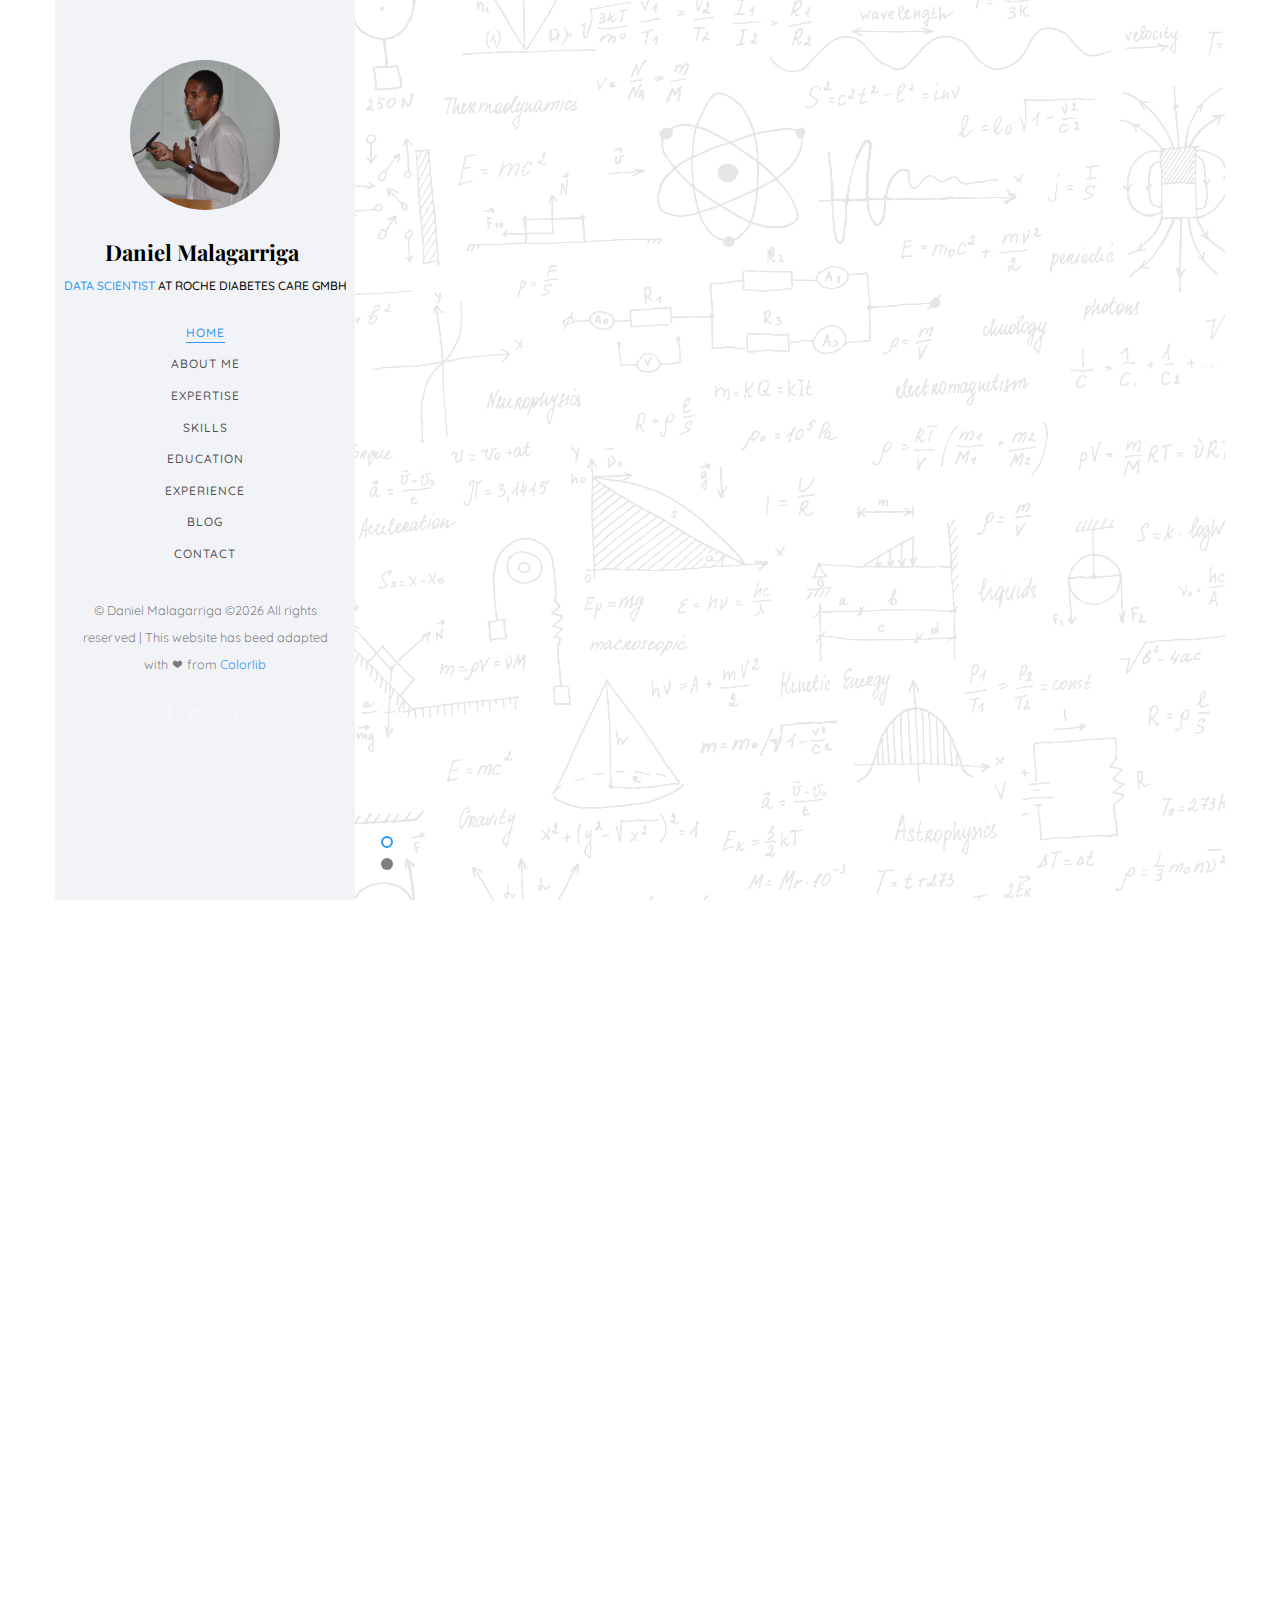
==== commit 47e036c4: "new format" ====
--- a/index.html
+++ b/index.html
@@ -305,17 +305,17 @@
 			<section class="colorlib-skills" data-section="skills">
 				<div class="colorlib-narrow-content">
 					<div class="row">
-						<div class="col-md-6 col-md-offset-3 col-md-pull-3 animate-box" data-animate-effect="fadeInLeft">
+						<div class="col-md-6 col-md-offset-3 col-md-pull-3 animate-box" data-animate-effect="fadeInLeft faster">
 							<span id="skills" name="skills" class="heading-meta">My Specialty</span>
 							<h2 class="colorlib-heading animate-box">My Skills</h2>
 						</div>
 					</div>
 					<div class="row">
-						<div class="col-md-12 animate-box" data-animate-effect="fadeInLeft">
+						<div class="col-md-12 animate-box" data-animate-effect="fadeInLeft faster">
 							<p>Here you can find a brief self-assessment of skills quality and strength. 
 								Please note this has not been scientifically proven!</p>
 						</div>
-						<div class="col-md-6 animate-box" data-animate-effect="fadeInLeft">
+						<div class="col-md-6 animate-box" data-animate-effect="fadeInLeft faster">
 							<p padding: 0 7em 2em 0><strong>Programing skills</strong></p>
 							<div class="progress-wrap">
 								<h3>Python</h3>
@@ -327,8 +327,9 @@
 								</div>
 							</div>
 						</div>
-						<p padding: 0 7em 2em 0><strong>Soft skills</strong></p>
-						<div class="col-md-6 animate-box" data-animate-effect="fadeInRight">
+						
+						<div class="col-md-6 animate-box" data-animate-effect="fadeInRight faster">
+							<p padding: 0 7em 2em 0><strong>Soft skills</strong></p>
 							<div class="progress-wrap">
 								<h3>Organizational skills</h3>
 								<div class="progress">
@@ -351,7 +352,7 @@
 							</div>
 						</div>
 						
-						<div class="col-md-6 animate-box" data-animate-effect="fadeInRight">
+						<div class="col-md-6 animate-box" data-animate-effect="fadeInRight faster">
 							<div class="progress-wrap">
 								<h3>Communication skills</h3>
 								<div class="progress">
@@ -362,7 +363,7 @@
 								</div>
 							</div>
 						</div>
-						<div class="col-md-6 animate-box" data-animate-effect="fadeInLeft">
+						<div class="col-md-6 animate-box" data-animate-effect="fadeInLeft faster">
 							<div class="progress-wrap">
 								<h3>C/C++</h3>
 								<div class="progress">
@@ -373,7 +374,7 @@
 								</div>
 							</div>
 						</div>
-						<div class="col-md-6 animate-box" data-animate-effect="fadeInRight">
+						<div class="col-md-6 animate-box" data-animate-effect="fadeInRight faster">
 							<div class="progress-wrap">
 								<h3>Creative thinking</h3>
 								<div class="progress">
@@ -384,7 +385,7 @@
 								</div>
 							</div>
 						</div>
-						<div class="col-md-6 animate-box" data-animate-effect="fadeInLeft">
+						<div class="col-md-6 animate-box" data-animate-effect="fadeInLeft faster">
 								<div class="progress-wrap">
 									<h3>HTML/CSS</h3>
 									<div class="progress">
@@ -395,7 +396,7 @@
 									</div>
 								</div>
 						</div>
-						<div class="col-md-6 animate-box" data-animate-effect="fadeInRight">
+						<div class="col-md-6 animate-box" data-animate-effect="fadeInRight faster">
 								<div class="progress-wrap">
 									<h3>Teamwork</h3>
 									<div class="progress">
@@ -413,13 +414,13 @@
 			<section class="colorlib-education" data-section="education">
 				<div class="colorlib-narrow-content">
 					<div class="row">
-						<div class="col-md-6 col-md-offset-3 col-md-pull-3 animate-box" data-animate-effect="fadeInLeft">
+						<div class="col-md-6 col-md-offset-3 col-md-pull-3 animate-box" data-animate-effect="fadeInLeft faster">
 							<span id="education" name="education" class="heading-meta">Education</span>
 							<h2 class="colorlib-heading animate-box">Education</h2>
 						</div>
 					</div>
 					<div class="row">
-						<div class="col-md-12 animate-box" data-animate-effect="fadeInLeft">
+						<div class="col-md-12 animate-box" data-animate-effect="fadeInLeft faster">
 							<div class="fancy-collapse-panel">
 								<div class="panel-group" id="accordion" role="tablist" aria-multiselectable="true">
 									<div class="panel panel-default">
@@ -537,7 +538,7 @@
 					               </div>
 								   
 					               <div class="timeline-label">
-									<h2><a href="#">Data Scientist</a> <span>2020-Now</span></h2>
+									<h2><a href="#">Data Scientist at RocheDC</a> <span>2020-Now</span></h2>
 									<p>Implementation of predictive analytics algorithms as a tool for prognosis of diabetes related complications<b>Tools used</b>; Python: Keras, Tensorflow, sklearn, Numpy, scipy, Pandas, Flask. AWS. Git.</p>
 								 </div>
 					            </div>
@@ -551,7 +552,7 @@
 					               </div>
 								   
 					               <div class="timeline-label">
-					                  <h2><a href="#">Machine learning researcher</a> <span>2018-2020</span></h2>
+					                  <h2><a href="#">Machine learning researcher at Telefónica Alpha</a> <span>2018-2020</span></h2>
 					                  <p>Research on machine learning interpretability applied to computer vision, NLP and tabular data. Development of interpretable recommender sys- tems based on matrix factorization. 
 										  Data analysis and visualization through the creation of interactive dashboards. <b>Tools used</b>; Python: Pytorch, Tensorflow, sklearn, Numpy, scipy, Pandas, Flask. AWS. Spark. Git.</p>
 					               </div>
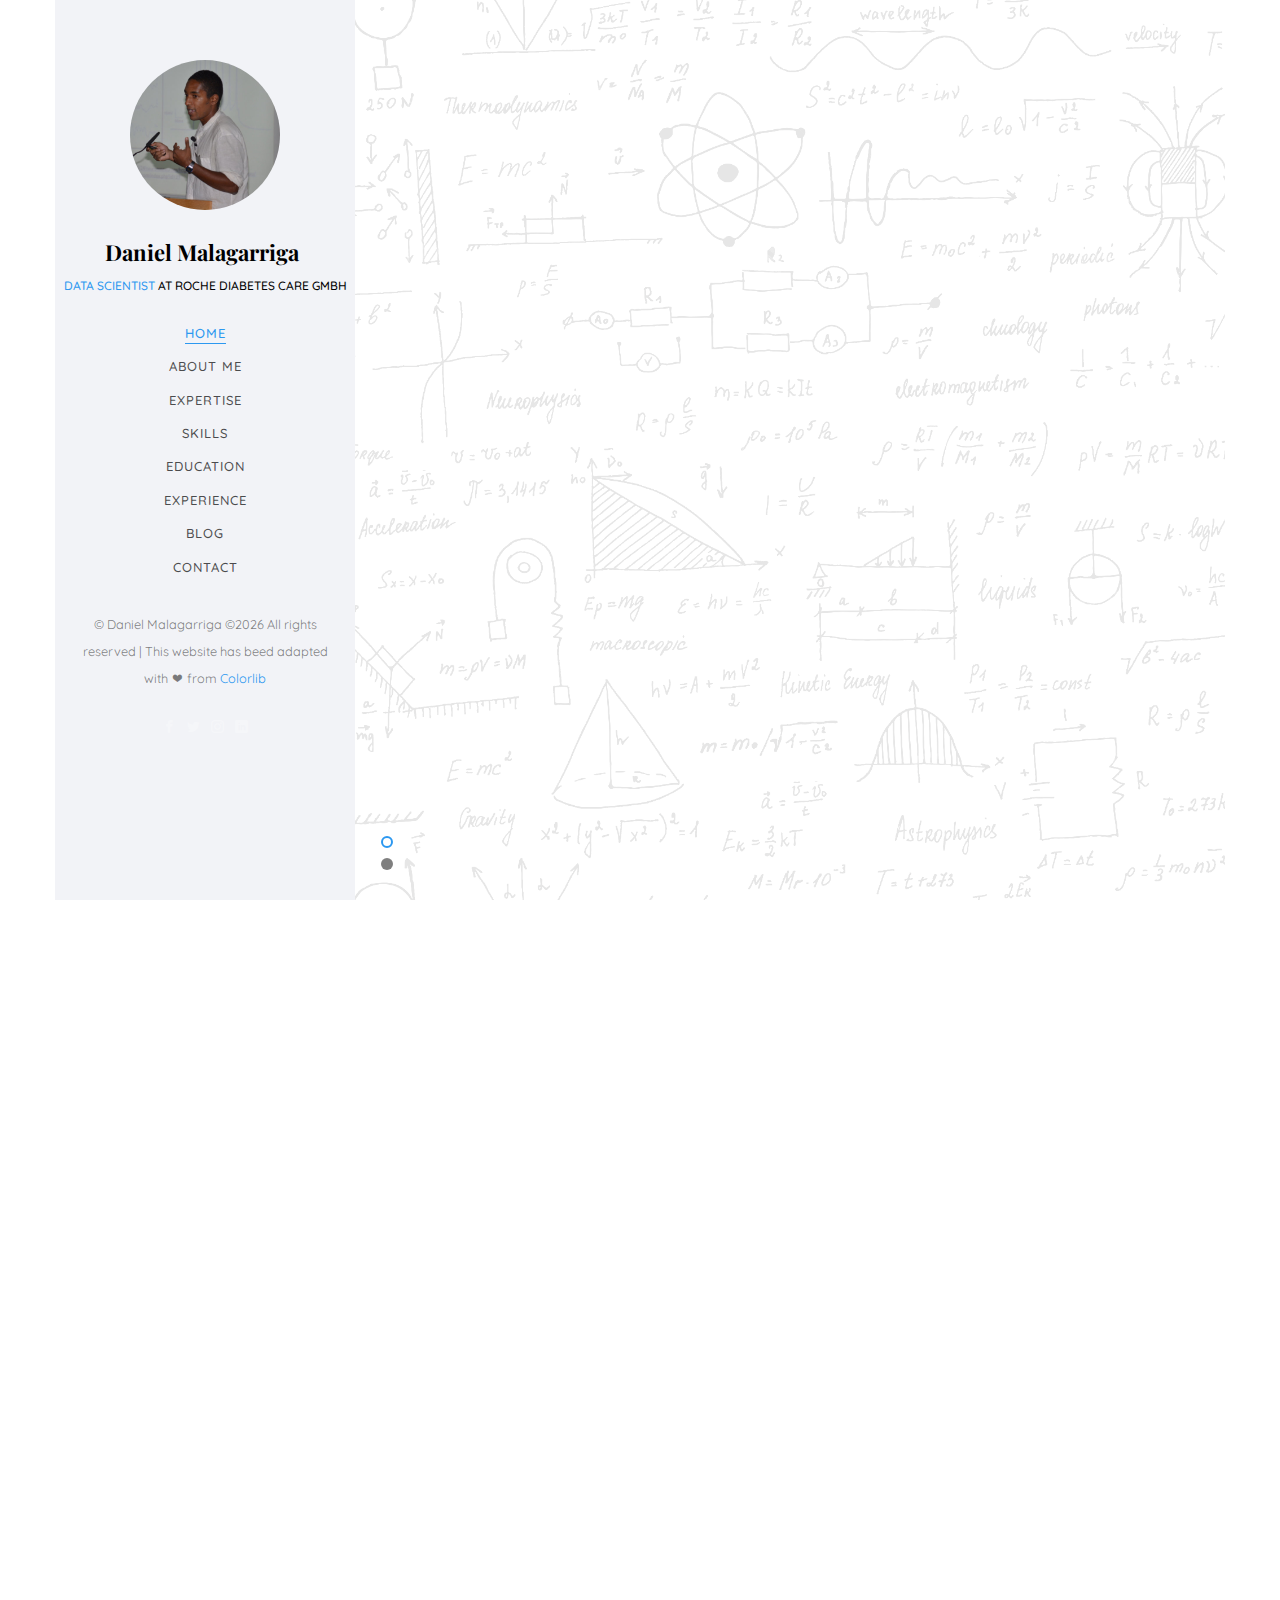
==== commit 615c3c90: "modified web" ====
--- a/index.html
+++ b/index.html
@@ -752,7 +752,7 @@
 								<a href="blogs/blog.html" class="blog-img"><img src="images/blog-1.jpg" class="img-responsive" alt="HTML5 Bootstrap Template by colorlib.com"></a>
 								<div class="desc">
 									<span><small>January 15, 2021 </small> | <small> Machine Learning </small> | <small> <i class="icon-bubble3"></i> 4</small></span>
-									<h3><a href="blogs/blog.html">Machine Learning Part 1: What Is Machine Learing?</a></h3>
+									<h3><a href="blogs/blog.html">Machine Learning Part 1: What Is Machine Learning?</a></h3>
 									<p>In this short note I try to explain what Machine Learning is and what are the most important types of it.</p>
 								</div>
 							</div>
--- a/css/style.css
+++ b/css/style.css
@@ -13,7 +13,7 @@
 * ======================================================= */
 body {
   font-family: "Quicksand", Arial, sans-serif;
-  font-weight: 500;
+  font-weight: 520;
   font-size: 20px;
   line-height: 1.8;
   color: rgba(0, 0, 0, 2.0); }
@@ -135,8 +135,8 @@
         margin: 0 0 10px 0;
         padding: 0;
         list-style: none;
-        font-size: 12px;
-        font-weight: 500;
+        font-size: 13px;
+        font-weight: 520;
         text-transform: uppercase;
         letter-spacing: 1px; }
         #colorlib-aside #colorlib-main-menu ul li a {
@@ -420,10 +420,10 @@
 .heading-meta {
   margin-bottom: 15px;
   display: block;
-  font-size: 10px;
+  font-size: 15px;
   text-transform: uppercase;
   color: #999999;
-  font-weight: 500;
+  font-weight: 520;
   letter-spacing: 5px; }
 
 .about-img {
@@ -910,10 +910,10 @@
     display: block;
     margin-bottom: 20px;
     font-size: 12px;
-    color: rgba(0, 0, 0, 0.4) !important;
+    color: rgba(0, 0, 0, 10) !important;
     text-transform: uppercase;
     letter-spacing: 1px;
-    font-weight: 400; }
+    font-weight: 500; }
     .blog-entry .desc span small i {
       color: #999999; }
   .blog-entry .desc .lead {
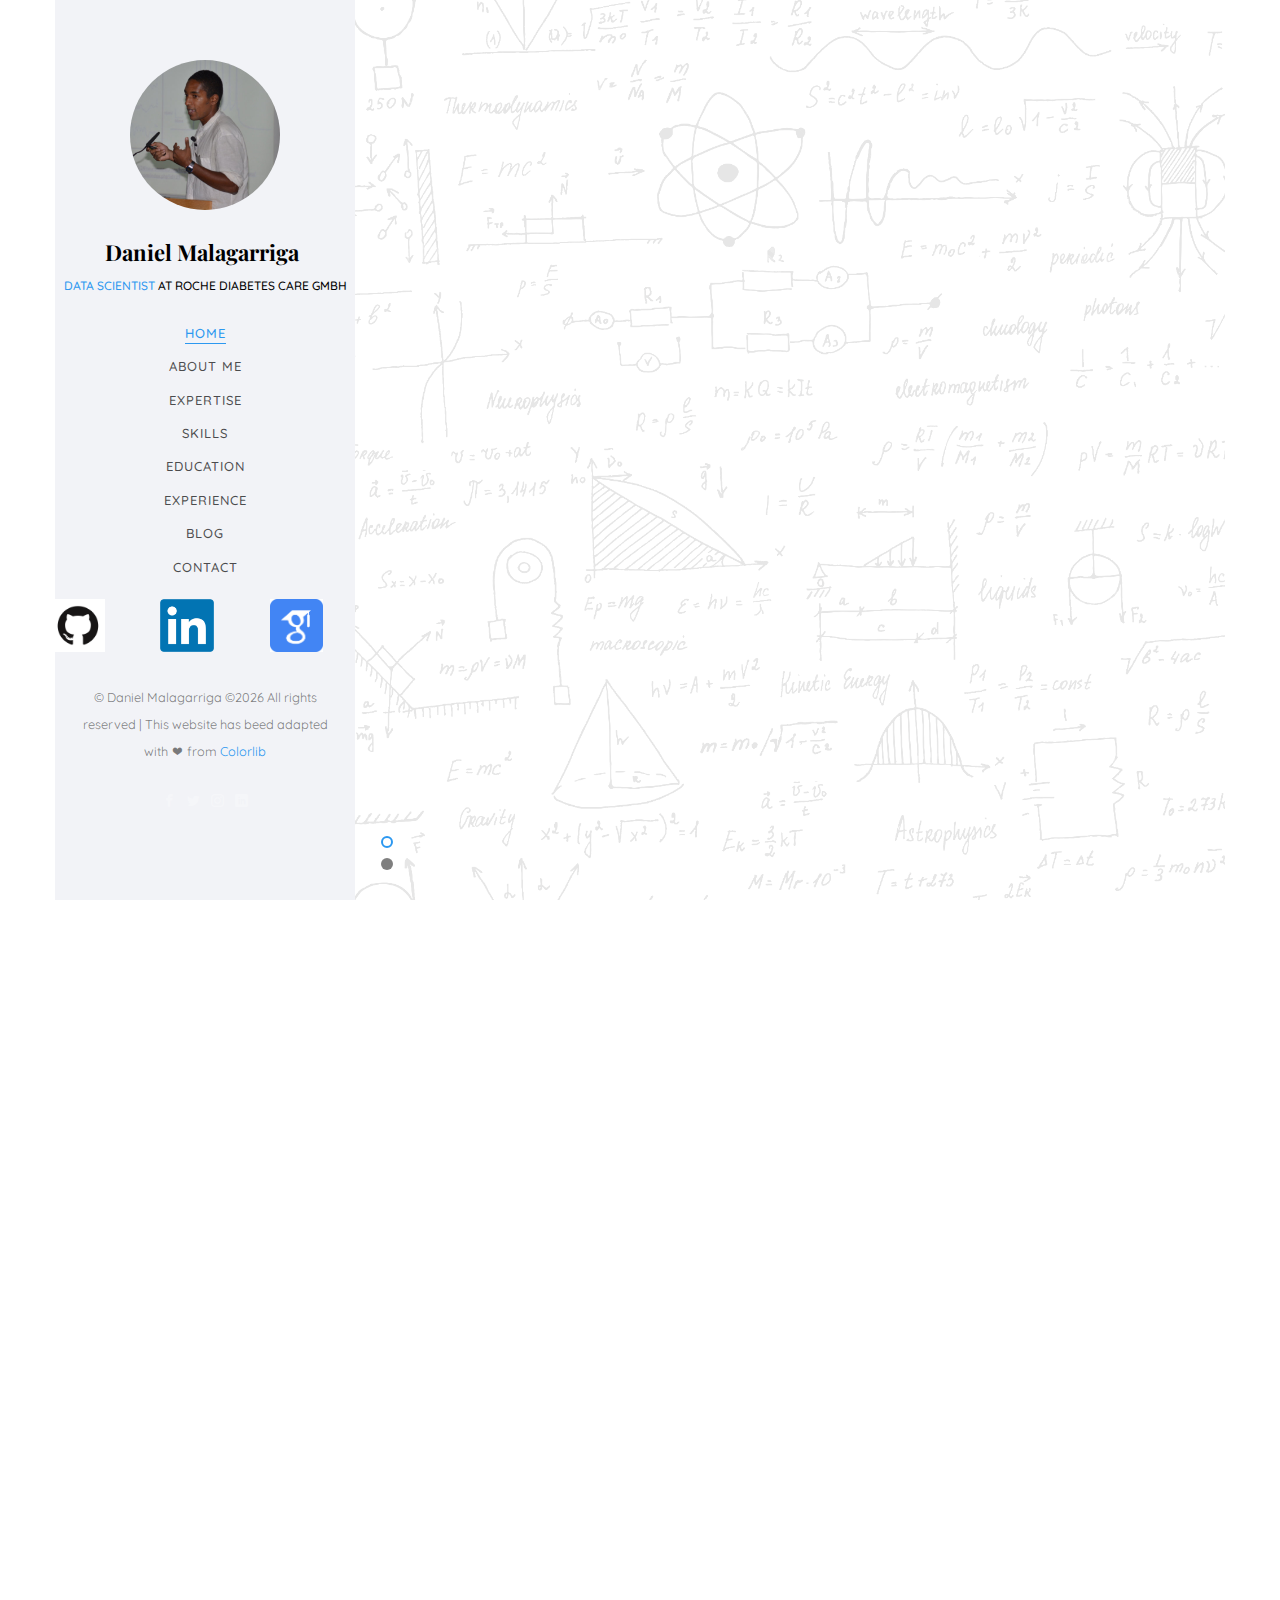
==== commit faf1f802: "modified web" ====
--- a/index.html
+++ b/index.html
@@ -71,6 +71,18 @@
 						<li><a href="#" data-nav-section="experience">Experience</a></li>
 						<li><a href="#" data-nav-section="blog">Blog</a></li> 
 						<li><a href="#" data-nav-section="contact">Contact</a></li>
+						<div class="row">
+							<div class="column">
+							  <a href="https://github.com/dmalagarriga/"><img src="images/GitHub-Mark.png"  alt="Github" style="width:60%"></a>
+							</div>
+							<div class="column">
+								<a href="https://es.linkedin.com/in/%F0%9F%92%AD-daniel-malagarriga-66145b83" ><img src="images/LinkedIn_logo_initials.png"  alt="Linkedin" style="width:60%"></a>
+							</div>
+							<div class="column">
+								<a href="https://scholar.google.es/citations?user=8ytn5CQAAAAJ&hl=es"><img src="images/scholar-logo.png"  alt="Mountains" style="width:60%"></a>
+							</div>
+						  </div>
+						
 					</ul>
 				</div>
 			</nav>
--- a/css/style.css
+++ b/css/style.css
@@ -868,7 +868,18 @@
     @media screen and (max-width: 1200px) {
       .colorlib-feature.colorlib-feature-sm .colorlib-icon i {
         font-size: 28px; } }
-
+.column {
+  float: left;
+  width: 33.33%;
+  padding: 10px;
+}
+
+/* Clear floats after image containers */
+.row::after {
+  content: "";
+  clear: both;
+  display: table;
+        }
 .blog-entry {
   width: 100%;
   float: left;
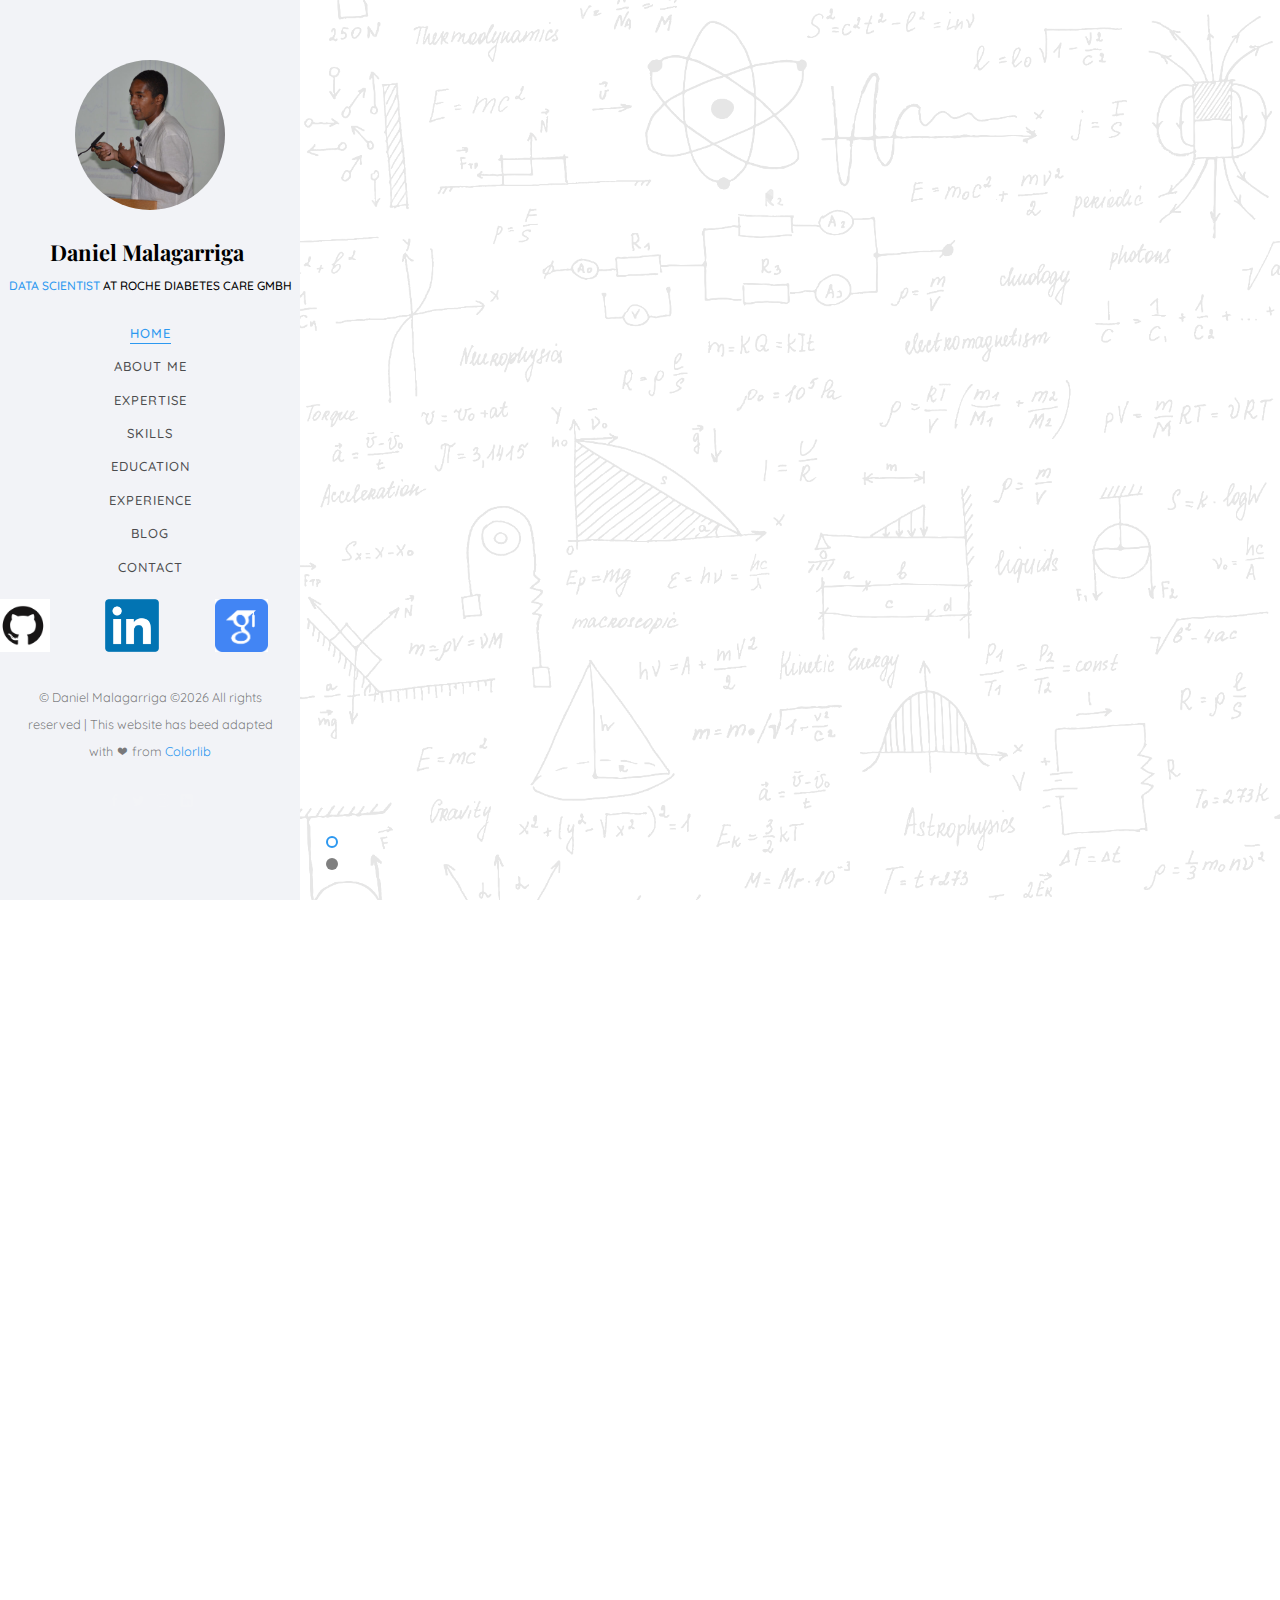
==== commit c169ca20: "modified web" ====
--- a/index.html
+++ b/index.html
@@ -839,6 +839,25 @@
 								</div>
 							</div>
 						</div>
+						<div id="disqus_thread"></div>
+						<script>
+							/**
+							*  RECOMMENDED CONFIGURATION VARIABLES: EDIT AND UNCOMMENT THE SECTION BELOW TO INSERT DYNAMIC VALUES FROM YOUR PLATFORM OR CMS.
+							*  LEARN WHY DEFINING THESE VARIABLES IS IMPORTANT: https://disqus.com/admin/universalcode/#configuration-variables    */
+							/*
+							var disqus_config = function () {
+							this.page.url = PAGE_URL;  // Replace PAGE_URL with your page's canonical URL variable
+							this.page.identifier = PAGE_IDENTIFIER; // Replace PAGE_IDENTIFIER with your page's unique identifier variable
+							};
+							*/
+							(function() { // DON'T EDIT BELOW THIS LINE
+							var d = document, s = d.createElement('script');
+							s.src = 'https://dmalagarriga-github-io.disqus.com/embed.js';
+							s.setAttribute('data-timestamp', +new Date());
+							(d.head || d.body).appendChild(s);
+							})();
+						</script>
+						<noscript>Please enable JavaScript to view the <a href="https://disqus.com/?ref_noscript">comments powered by Disqus.</a></noscript>
 						<!--
 						<div class="col-md-7 col-md-push-1">
 							<div class="row">
@@ -890,7 +909,7 @@
 	
 	<!-- MAIN JS -->
 	<script src="js/main.js"></script>
-
+	<script id="dsq-count-scr" src="//dmalagarriga-github-io.disqus.com/count.js" async></script>
 	</body>
 </html>
 
--- a/css/style.css
+++ b/css/style.css
@@ -23,9 +23,9 @@
 
 a {
   color: #2c98f0;
-  -webkit-transition: 0.5s;
-  -o-transition: 0.5s;
-  transition: 0.5s; }
+  -webkit-transition: 0.1s;
+  -o-transition: 0.1s;
+  transition: 0.1s; }
   a:hover, a:active, a:focus {
     color: #2c98f0;
     outline: none;
@@ -81,9 +81,9 @@
   overflow-y: scroll;
   z-index: 1001;
   background: #f2f3f7;
-  -webkit-transition: 0.5s;
-  -o-transition: 0.5s;
-  transition: 0.5s; }
+  -webkit-transition: 0.1s;
+  -o-transition: 0.1s;
+  transition: 0.1s; }
   @media screen and (max-width: 768px) {
     #colorlib-aside {
       width: 300px;
@@ -145,9 +145,9 @@
           position: relative;
           padding: 10px 0;
           font-family: "Quicksand", Arial, sans-serif;
-          -webkit-transition: 0.3s;
-          -o-transition: 0.3s;
-          transition: 0.3s; }
+          -webkit-transition: 0.1s;
+          -o-transition: 0.1s;
+          transition: 0.1s; }
           #colorlib-aside #colorlib-main-menu ul li a:after {
             content: "";
             position: absolute;
@@ -162,11 +162,11 @@
             -ms-transform: scaleX(0);
             -o-transform: scaleX(0);
             transform: scaleX(0);
-            -webkit-transition: all 0.3s cubic-bezier(0.175, 0.885, 0.32, 1.275);
-            -moz-transition: all 0.3s cubic-bezier(0.175, 0.885, 0.32, 1.275);
-            -ms-transition: all 0.3s cubic-bezier(0.175, 0.885, 0.32, 1.275);
-            -o-transition: all 0.3s cubic-bezier(0.175, 0.885, 0.32, 1.275);
-            transition: all 0.3s cubic-bezier(0.175, 0.885, 0.32, 1.275); }
+            -webkit-transition: all 0.01s cubic-bezier(0.175, 0.885, 0.12, 1.275);
+            -moz-transition: all 0.01s cubic-bezier(0.175, 0.885, 0.12, 1.275);
+            -ms-transition: all 0.01s cubic-bezier(0.175, 0.885, 0.12, 1.275);
+            -o-transition: all 0.01s cubic-bezier(0.175, 0.885, 0.12, 1.275);
+            transition: all 0.01s cubic-bezier(0.175, 0.885, 0.12, 1.275); }
           #colorlib-aside #colorlib-main-menu ul li a:hover {
             text-decoration: none;
             color: black; }
@@ -208,7 +208,7 @@
         display: inline;
         list-style: none; }
         #colorlib-aside .colorlib-footer ul li a {
-          color: rgba(255, 255, 255, 0.3);
+          color: rgba(255, 255, 255, 0.1);
           padding: 4px; }
           #colorlib-aside .colorlib-footer ul li a:hover, #colorlib-aside .colorlib-footer ul li a:active, #colorlib-aside .colorlib-footer ul li a:focus {
             text-decoration: none;
@@ -216,15 +216,15 @@
             color: #2c98f0; }
 
 .container-wrap {
-  max-width: 1170px;
+  max-width: 1570px;
   margin: 0 auto; }
 
 #colorlib-main {
   width: calc(100% - 300px);
   float: right;
-  -webkit-transition: 0.5s;
-  -o-transition: 0.5s;
-  transition: 0.5s; }
+  -webkit-transition: 0.1s;
+  -o-transition: 0.1s;
+  transition: 0.1s; }
   @media screen and (max-width: 768px) {
     #colorlib-main {
       width: 100%;
@@ -903,9 +903,9 @@
       -ms-transform: scale(1);
       -o-transform: scale(1);
       transform: scale(1);
-      -webkit-transition: 0.3s;
-      -o-transition: 0.3s;
-      transition: 0.3s; }
+      -webkit-transition: 0.1s;
+      -o-transition: 0.1s;
+      transition: 0.1s; }
   .blog-entry .desc h3 {
     font-size: 16px;
     margin-bottom: 25px;
@@ -965,9 +965,9 @@
     right: 0;
     background: #2c98f0;
     opacity: 0;
-    -webkit-transition: 0.3s;
-    -o-transition: 0.3s;
-    transition: 0.3s; }
+    -webkit-transition: 0.1s;
+    -o-transition: 0.1s;
+    transition: 0.1s; }
     .project .desc .con {
       padding: 20px;
       display: block;
@@ -998,12 +998,12 @@
       font-weight: 500;
       text-transform: uppercase;
       letter-spacing: 1px;
-      -webkit-transition: -webkit-transform 0.3s, opacity 0.3s;
-      -webkit-transition: opacity 0.3s, -webkit-transform 0.3s;
-      transition: opacity 0.3s, -webkit-transform 0.3s;
-      -o-transition: transform 0.3s, opacity 0.3s;
-      transition: transform 0.3s, opacity 0.3s;
-      transition: transform 0.3s, opacity 0.3s, -webkit-transform 0.3s;
+      -webkit-transition: -webkit-transform 0.1s, opacity 0.1s;
+      -webkit-transition: opacity 0.1s, -webkit-transform 0.1s;
+      transition: opacity 0.1s, -webkit-transform 0.1s;
+      -o-transition: transform 0.1s, opacity 0.1s;
+      transition: transform 0.1s, opacity 0.1s;
+      transition: transform 0.1s, opacity 0.1s, -webkit-transform 0.1s;
       -webkit-transform: translate3d(0, -15px, 0);
       transform: translate3d(0, -15px, 0);
       margin-bottom: 15px; }
@@ -1013,12 +1013,12 @@
       display: block;
       color: rgba(255, 255, 255, 0.7);
       font-size: 13px;
-      -webkit-transition: -webkit-transform 0.3s, opacity 0.3s;
-      -webkit-transition: opacity 0.3s, -webkit-transform 0.3s;
-      transition: opacity 0.3s, -webkit-transform 0.3s;
-      -o-transition: transform 0.3s, opacity 0.3s;
-      transition: transform 0.3s, opacity 0.3s;
-      transition: transform 0.3s, opacity 0.3s, -webkit-transform 0.3s;
+      -webkit-transition: -webkit-transform 0.1s, opacity 0.1s;
+      -webkit-transition: opacity 0.1s, -webkit-transform 0.1s;
+      transition: opacity 0.1s, -webkit-transform 0.1s;
+      -o-transition: transform 0.1s, opacity 0.1s;
+      transition: transform 0.1s, opacity 0.1s;
+      transition: transform 0.1s, opacity 0.1s, -webkit-transform 0.1s;
       -webkit-transform: translate3d(0, 15px, 0);
       transform: translate3d(0, 15px, 0); }
       .project .desc span a {
@@ -1191,9 +1191,9 @@
   -moz-border-radius: 2px;
   -ms-border-radius: 2px;
   border-radius: 2px;
-  -webkit-transition: 0.5s;
-  -o-transition: 0.5s;
-  transition: 0.5s;
+  -webkit-transition: 0.1s;
+  -o-transition: 0.1s;
+  transition: 0.1s;
   padding: 8px 15px !important; }
   .btn.btn-sm {
     padding: 4px 15px !important; }
@@ -1285,9 +1285,9 @@
   background: none;
   border: 2px solid gray;
   font-size: 16px;
-  -webkit-transition: 0.3s;
-  -o-transition: 0.3s;
-  transition: 0.3s; }
+  -webkit-transition: 0.1s;
+  -o-transition: 0.1s;
+  transition: 0.1s; }
   .btn-outline:hover, .btn-outline:focus, .btn-outline:active {
     -webkit-box-shadow: none;
     box-shadow: none; }
@@ -1304,9 +1304,9 @@
   height: 54px;
   font-size: 16px;
   font-weight: 400;
-  -webkit-transition: 0.3s;
-  -o-transition: 0.3s;
-  transition: 0.3s;
+  -webkit-transition: 0.1s;
+  -o-transition: 0.1s;
+  transition: 0.1s;
   -webkit-border-radius: 0;
   -moz-border-radius: 0;
   -ms-border-radius: 0;
@@ -1344,9 +1344,9 @@
     text-transform: uppercase;
     text-indent: -55px;
     background: #000;
-    -webkit-transition: all .2s ease-out;
-    -o-transition: all .2s ease-out;
-    transition: all .2s ease-out; }
+    -webkit-transition: all .1s ease-out;
+    -o-transition: all .1s ease-out;
+    transition: all .1s ease-out; }
     .colorlib-nav-toggle i::before, .colorlib-nav-toggle i::after {
       content: '';
       width: 30px;
@@ -1361,14 +1361,14 @@
     position: relative;
     color: #000;
     background: #000;
-    -webkit-transition: all .2s ease-out;
-    -o-transition: all .2s ease-out;
-    transition: all .2s ease-out; }
+    -webkit-transition: all .1s ease-out;
+    -o-transition: all .1s ease-out;
+    transition: all .1s ease-out; }
     .colorlib-nav-toggle.dark i::before, .colorlib-nav-toggle.dark i::after {
       background: #000;
-      -webkit-transition: 0.2s;
-      -o-transition: 0.2s;
-      transition: 0.2s; }
+      -webkit-transition: 0.1s;
+      -o-transition: 0.1s;
+      transition: 0.1s; }
 
 .colorlib-nav-toggle i::before {
   top: -7px; }
@@ -1410,9 +1410,9 @@
   opacity: 1;
   visibility: hidden;
   padding: 20px;
-  -webkit-transition: 0.5s;
-  -o-transition: 0.5s;
-  transition: 0.5s; }
+  -webkit-transition: 0.1s;
+  -o-transition: 0.1s;
+  transition: 0.1s; }
   @media screen and (max-width: 768px) {
     .colorlib-nav-toggle {
       opacity: 1;
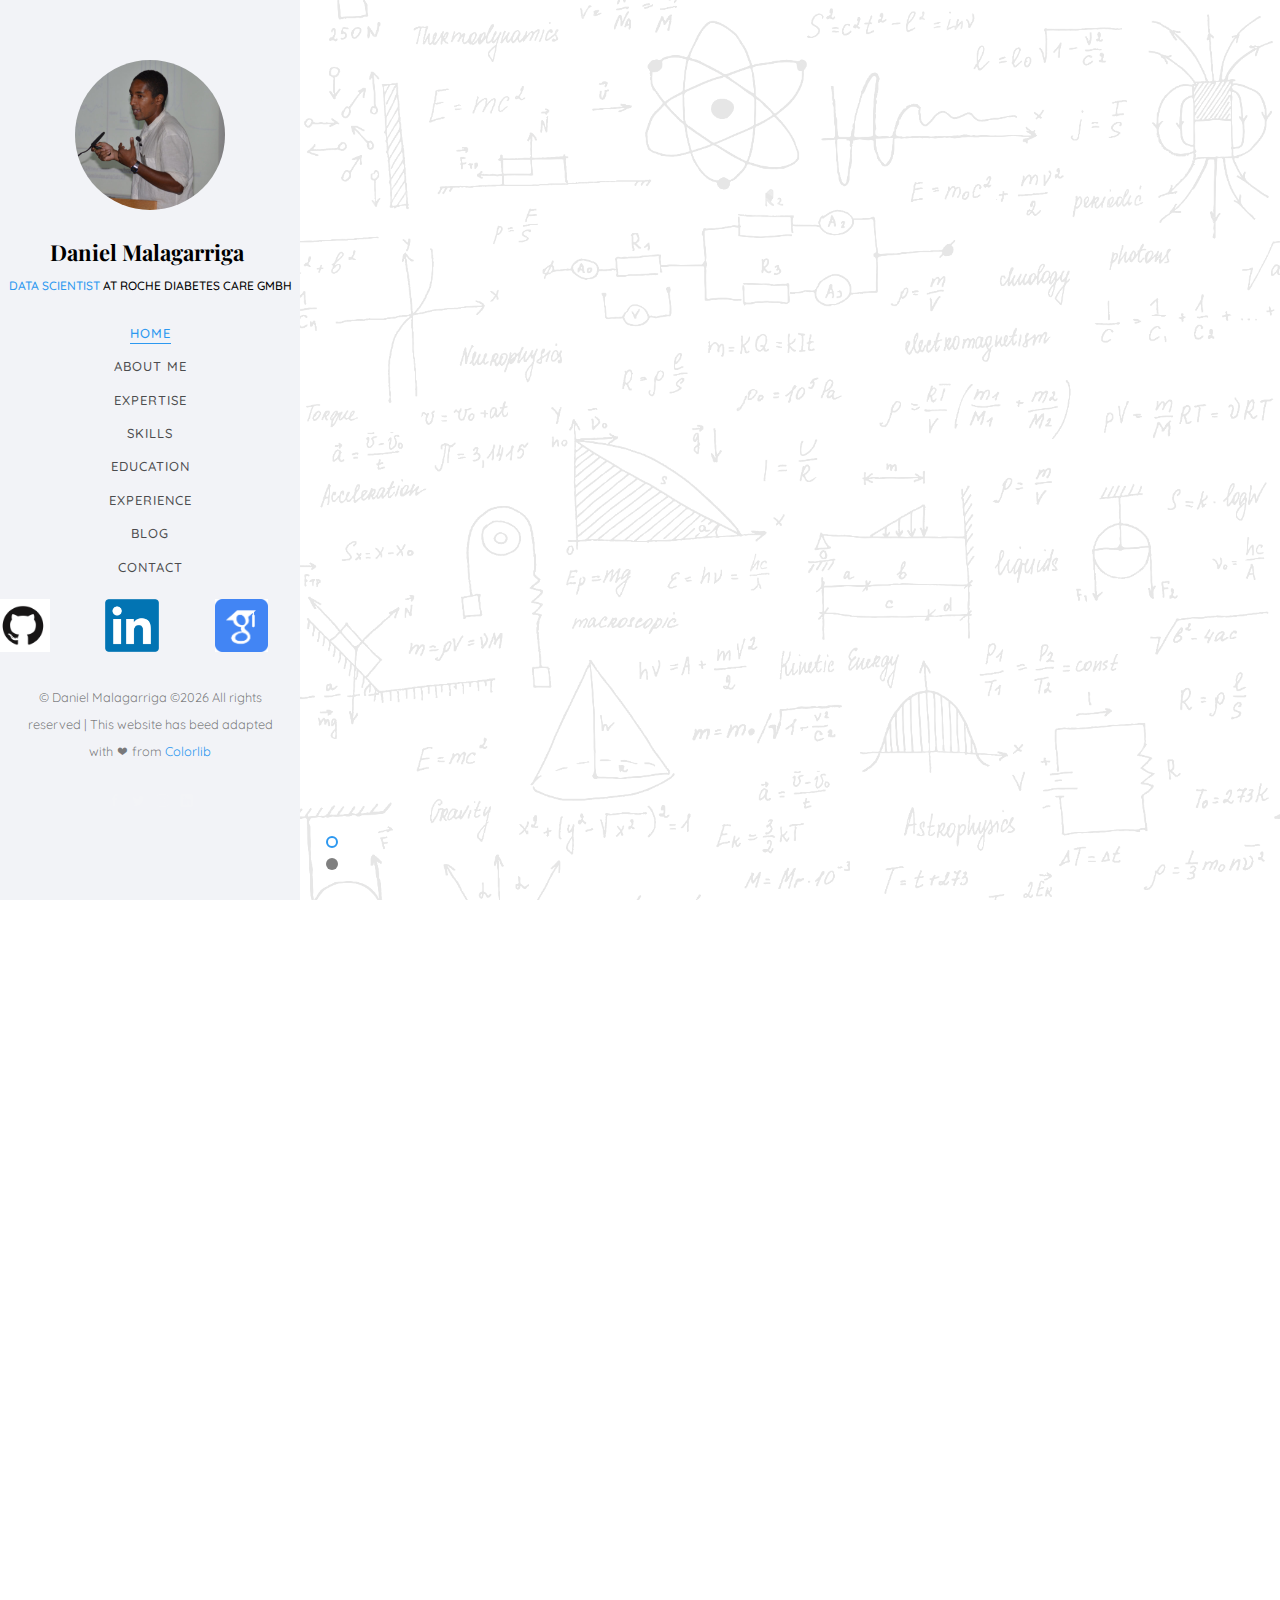
==== commit 11535df7: "modified web" ====
--- a/index.html
+++ b/index.html
@@ -73,13 +73,13 @@
 						<li><a href="#" data-nav-section="contact">Contact</a></li>
 						<div class="row">
 							<div class="column">
-							  <a href="https://github.com/dmalagarriga/"><img src="images/GitHub-Mark.png"  alt="Github" style="width:60%"></a>
+							  <a href="https://github.com/dmalagarriga" onclick="window.open('https://github.com/dmalagarriga')"><img src="images/GitHub-Mark.png"  alt="Github" style="width:60%"></a>
 							</div>
 							<div class="column">
-								<a href="https://es.linkedin.com/in/%F0%9F%92%AD-daniel-malagarriga-66145b83" ><img src="images/LinkedIn_logo_initials.png"  alt="Linkedin" style="width:60%"></a>
+								<a href="https://es.linkedin.com/in/%F0%9F%92%AD-daniel-malagarriga-66145b83" onclick="window.open('https://es.linkedin.com/in/%F0%9F%92%AD-daniel-malagarriga-66145b83')"><img src="images/LinkedIn_logo_initials.png"  alt="Linkedin" style="width:60%"></a>
 							</div>
 							<div class="column">
-								<a href="https://scholar.google.es/citations?user=8ytn5CQAAAAJ&hl=es"><img src="images/scholar-logo.png"  alt="Mountains" style="width:60%"></a>
+								<a href="https://scholar.google.es/citations?user=8ytn5CQAAAAJ&hl=es" onclick="window.open('https://scholar.google.es/citations?user=8ytn5CQAAAAJ&hl=es')"><img src="images/scholar-logo.png"  alt="Mountains" style="width:60%"></a>
 							</div>
 						  </div>
 						
@@ -839,7 +839,9 @@
 								</div>
 							</div>
 						</div>
+						<div class="col-md-6 col-md-offset-3 col-md-pull-3 animate-box" data-animate-effect="fadeInLeft faster">
 						<div id="disqus_thread"></div>
+						</div>
 						<script>
 							/**
 							*  RECOMMENDED CONFIGURATION VARIABLES: EDIT AND UNCOMMENT THE SECTION BELOW TO INSERT DYNAMIC VALUES FROM YOUR PLATFORM OR CMS.
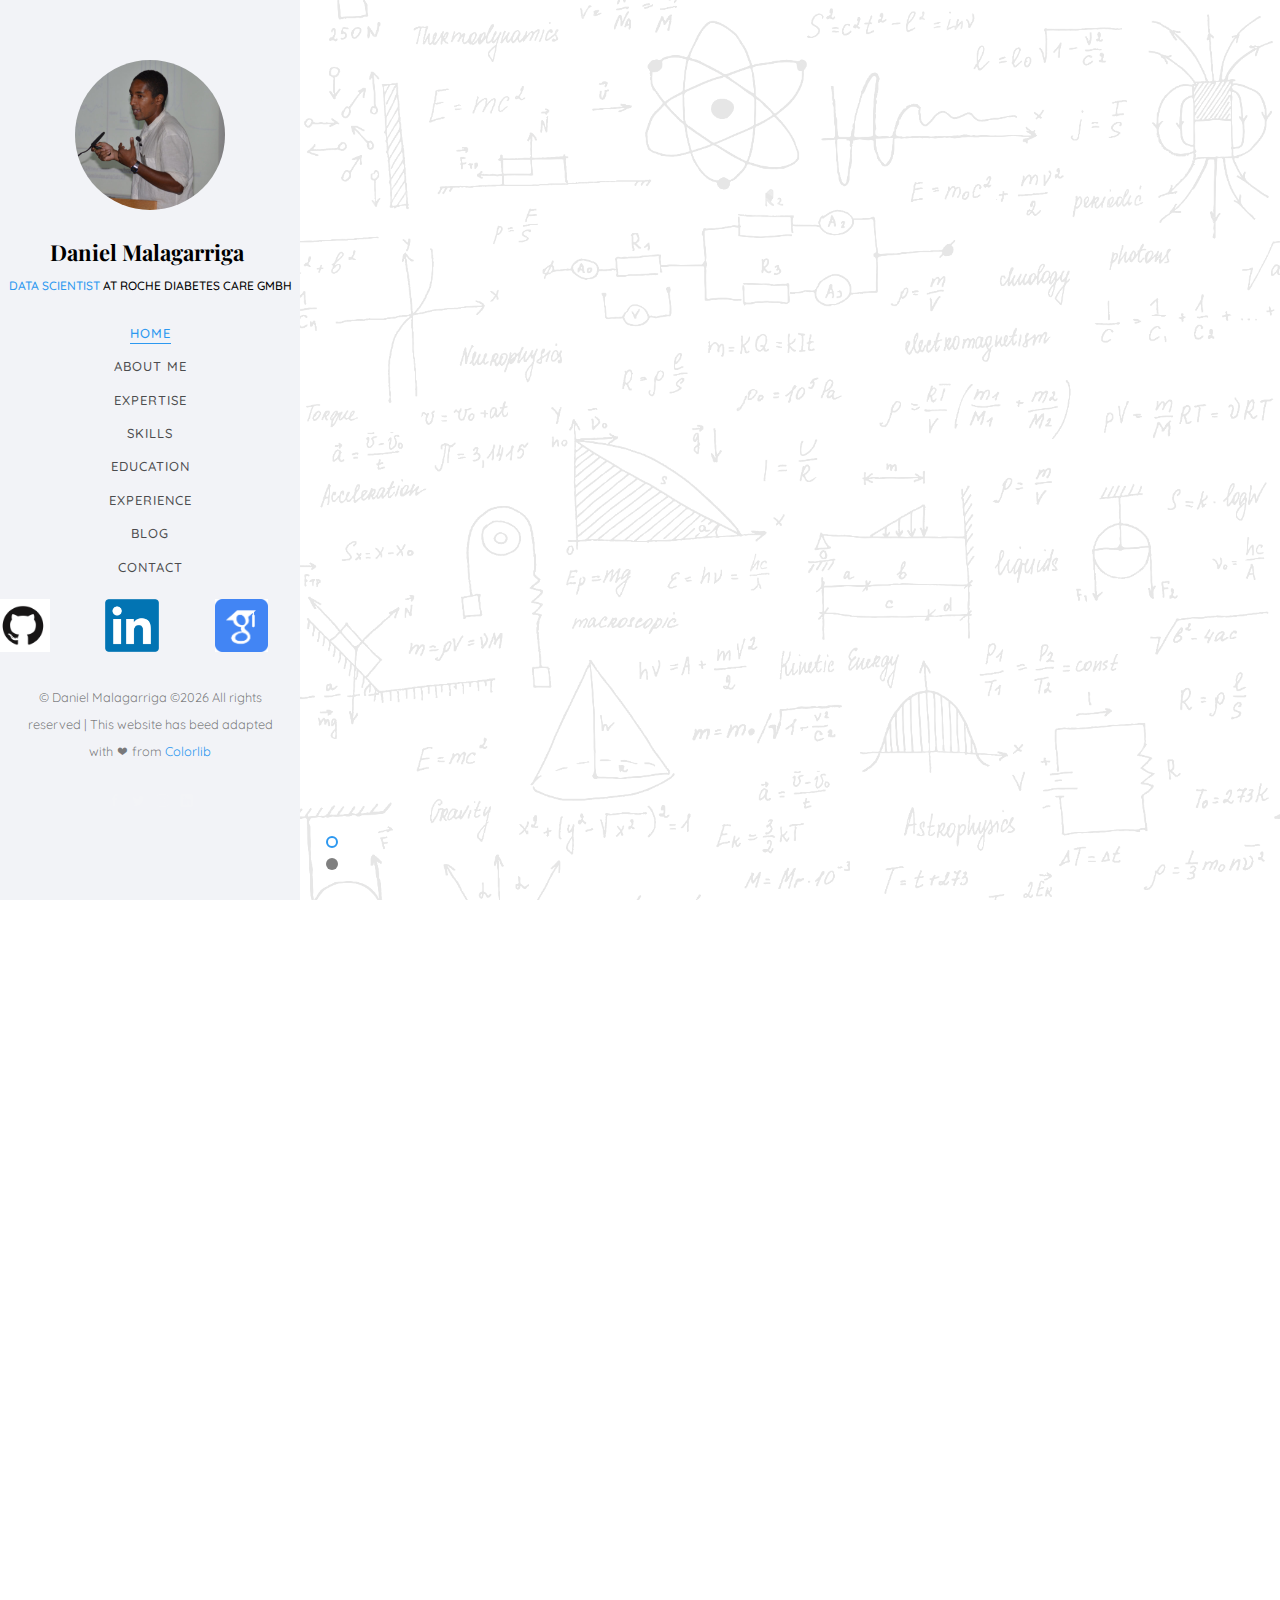
==== commit 4f586d4b: "modified web" ====
--- a/index.html
+++ b/index.html
@@ -551,7 +551,7 @@
 								   
 					               <div class="timeline-label">
 									<h2><a href="#">Data Scientist at RocheDC</a> <span>2020-Now</span></h2>
-									<p>Implementation of predictive analytics algorithms as a tool for prognosis of diabetes related complications<b>Tools used</b>; Python: Keras, Tensorflow, sklearn, Numpy, scipy, Pandas, Flask. AWS. Git.</p>
+									<p>Implementation of predictive analytics algorithms as a tool for prognosis of diabetes related complications. <b>Tools used</b>; Python: Keras, Tensorflow, sklearn, Numpy, scipy, Pandas, Flask. AWS. Git.</p>
 								 </div>
 					            </div>
 					         </article>
@@ -593,7 +593,7 @@
 					               <div class="timeline-label">
 					               	<h2><a href="#">PostDoc at the Center for Genomic Regulation (PRBB, Barcelona)</a> <span>2016-2017</span></h2>
 					                  <p>Agent-based modelling of Drosophila larvae chemotaxis. Data analysis or larval chemotaxis. Simulations of larval behaviour. 
-										  Robotics (kilobots) and swarm behaviour (in collab. w. Dr. James Sharpe’s lab at CRG). <b>Tools used</b>; Matlab, Python (Numpy, scipy,).
+										  Robotics (kilobots) and swarm behaviour (in collab. w. Dr. James Sharpe’s lab at CRG). <b>Tools used</b>; Matlab, Python (Numpy, scipy).
 										</p>
 					               </div>
 					            </div>
@@ -819,7 +819,8 @@
 									<p><a href="mailto: daniel.malagarriga@upc.edu">daniel.malagarriga@upc.edu</a></p>
 								</div>
 							</div>
-
+							
+							<!-- 
 							<div class="colorlib-feature colorlib-feature-sm animate-box" data-animate-effect="fadeInLeft faster">
 								<div class="colorlib-icon">
 									<i class="icon-map"></i>
@@ -838,8 +839,10 @@
 									<p><a href="tel://">+34 676 27 42 58</a></p>
 								</div>
 							</div>
+						-->
 						</div>
 						<div class="col-md-6 col-md-offset-3 col-md-pull-3 animate-box" data-animate-effect="fadeInLeft faster">
+						<h2 class="colorlib-heading">Leave a comment</h2>
 						<div id="disqus_thread"></div>
 						</div>
 						<script>
